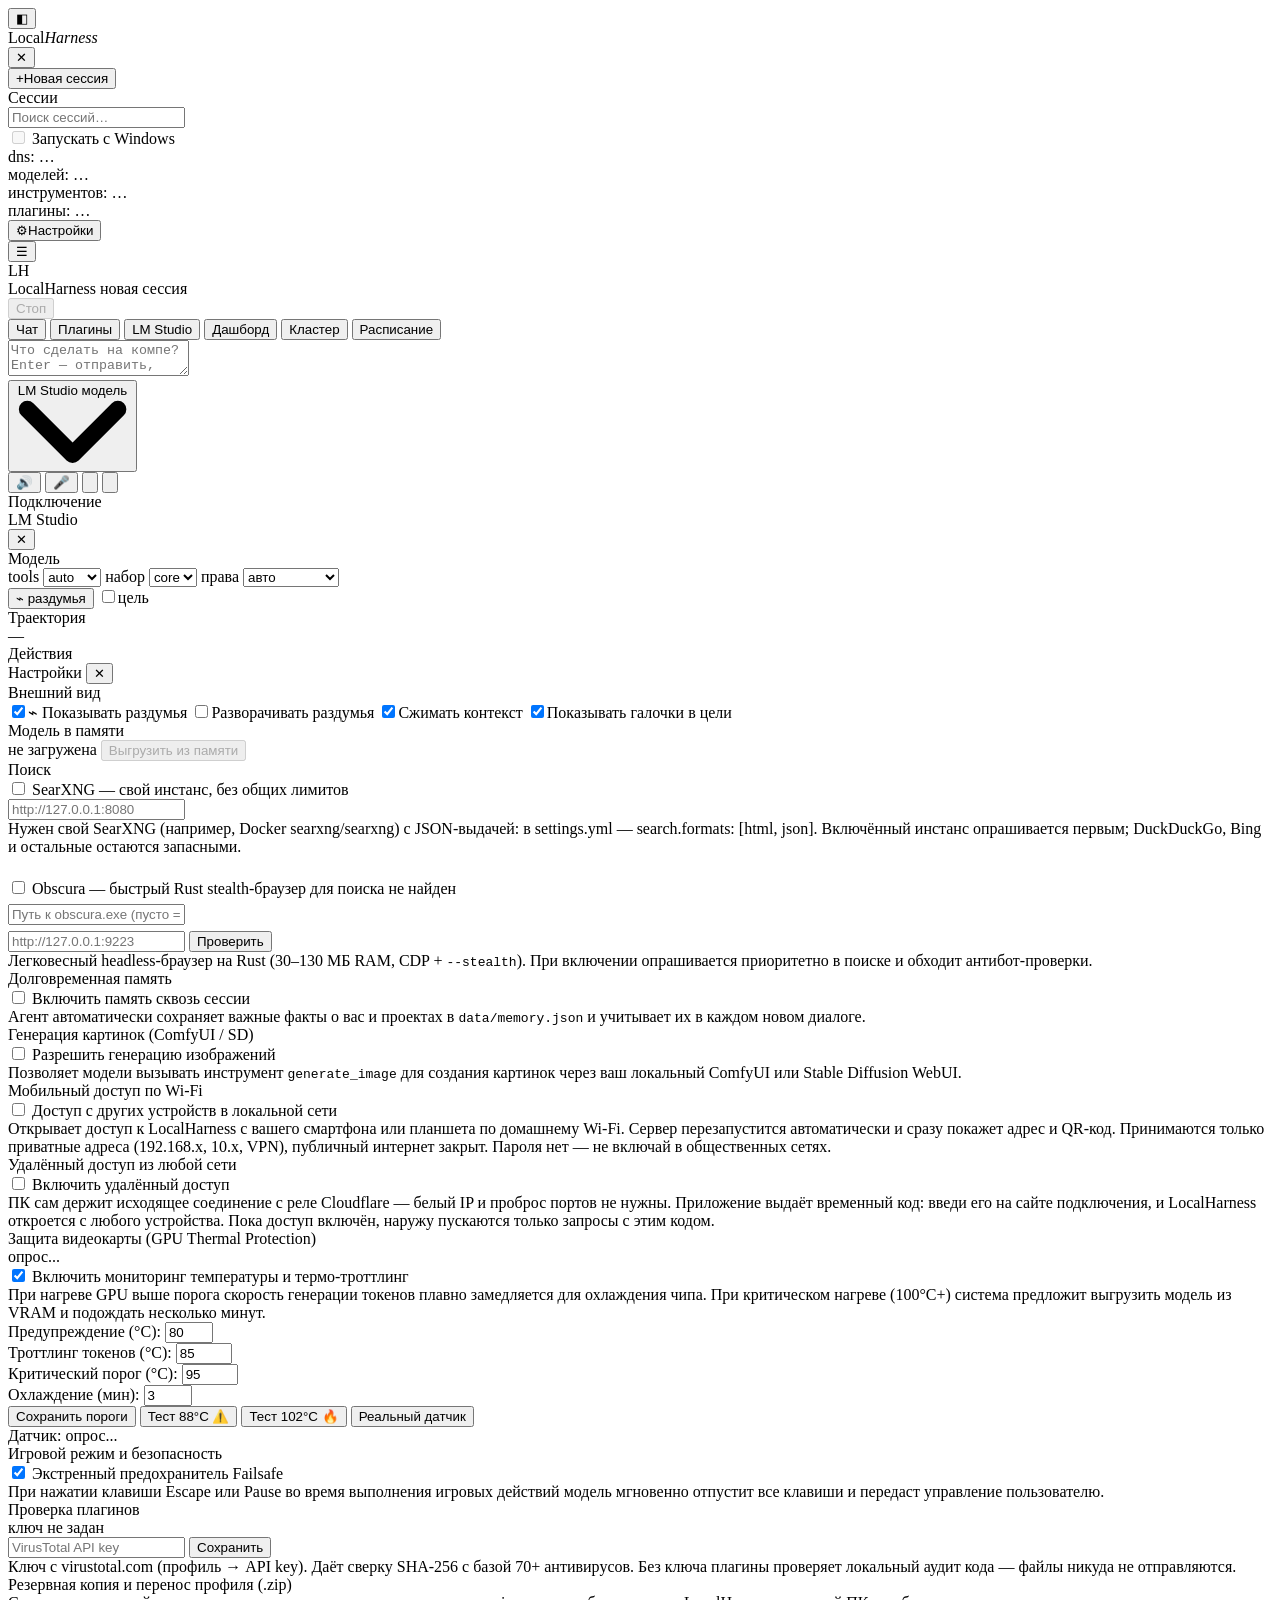
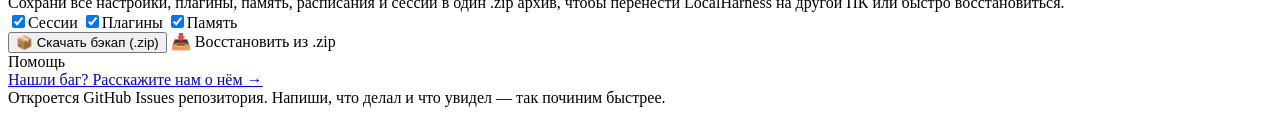
==== webui/index.html @ 7506a7f7 "fix(v1.0.7-beta.1): loaded model detection, synchronous unload, tray dashboard/scheduler, .jsonl bac" ====
<!doctype html>
<html lang="ru" data-theme="dark">
<head>
<meta charset="utf-8">
<meta name="viewport" content="width=device-width, initial-scale=1, maximum-scale=1, viewport-fit=cover">
<meta name="theme-color" content="#121316">
<meta name="apple-mobile-web-app-capable" content="yes">
<meta name="apple-mobile-web-app-status-bar-style" content="black-translucent">
<title>LocalHarness</title>
<script>
/* Pick the UI tier before the first paint: phone / tablet / desktop + aspect bucket. */
(function () {
  var d = document.documentElement;
  var ua = navigator.userAgent || '';
  var coarse = window.matchMedia ? matchMedia('(pointer: coarse)').matches : false;
  var touch = coarse || navigator.maxTouchPoints > 0;
  var sw = window.screen ? screen.width : 0;
  var sh = window.screen ? screen.height : 0;
  var side = Math.min(sw, sh) || Math.min(innerWidth, innerHeight) || 360;
  var long = Math.max(sw, sh) || Math.max(innerWidth, innerHeight) || 640;
  var ratio = long / side;
  d.dataset.ui = touch && side < 820 ? 'phone'
    : !touch && innerWidth <= 640 ? 'phone'
    : touch && side < 1180 ? 'tablet'
    : 'desktop';
  d.dataset.ratio = ratio >= 1.95 ? '19x9' : ratio >= 1.7 ? 'tall' : 'classic';
  d.dataset.browser = /Edg\//.test(ua) ? 'edge' : /Firefox\//.test(ua) ? 'firefox'
    : /Safari\//.test(ua) && !/Chrome\//.test(ua) ? 'safari'
    : /Chrome\//.test(ua) ? 'chromium' : 'other';
  if (touch) d.classList.add('touch');
})();
</script>
<link rel="stylesheet" href="/style.css">
</head>
<body>
<div id="sideBackdrop" class="side-backdrop" hidden></div>
<div id="app" class="app">

  <aside id="side" class="side">
    <div class="logo-row">
      <button id="railBtn" class="icon" title="Свернуть панель">◧</button>
      <div class="brand">Local<i>Harness</i></div>
      <span class="grow"></span>
      <span class="dot idle" id="provDot" title="локальный сервер моделей"></span>
      <button id="sideCloseBtn" class="icon mobile-only" type="button" title="Закрыть меню">✕</button>
    </div>
    <button id="newChat" class="new-session"><span class="plus">+</span><span class="text">Новая сессия</span></button>
    <div class="side-label">Сессии</div>
    <input id="sessionSearch" class="field session-search" type="search" placeholder="Поиск сессий…" aria-label="Поиск сессий">
    <div id="sessions" class="sessions"></div>
    <div class="side-foot">
      <label class="autostart-label"><input id="autostart" type="checkbox" disabled> Запускать с Windows</label>
      <div class="chip" id="desktopStatus"></div>
      <div class="chip" id="dnsChip">dns: …</div>
      <div class="chip" id="modelCount">моделей: …</div>
      <div class="chip" id="toolsChip">инструментов: …</div>
      <div class="chip" id="plugChip">плагины: …</div>
      <button id="gearBtn" class="gear-btn" type="button" title="Настройки"><span class="gear-ico">⚙</span><span class="gear-label">Настройки</span></button>
    </div>
  </aside>

  <main class="center">
    <header class="head">
      <button id="mobileMenuBtn" class="icon mobile-only" type="button" title="Сессии и меню">☰</button>
      <div class="head-brand mobile-only" aria-hidden="true"><span class="brand-mark">LH</span></div>
      <div class="head-titles">
        <span class="head-kicker mobile-only">LocalHarness</span>
        <span class="head-title" id="sessionTitle">новая сессия</span>
      </div>
      <span class="grow"></span>
      <button id="headUnloadBtn" class="ghost small-btn" title="Выгрузить модель из памяти LM Studio" hidden>⏏ Выгрузить</button>
      <button id="gpuThermalPill" class="gpu-pill small-btn" type="button" title="Температура видеокарты" hidden>
        <span class="gpu-pill-ico" id="gpuPillIco">❄️</span>
        <span class="gpu-pill-txt" id="gpuPillTxt">--°C</span>
      </button>
      <span class="stat" id="speed" title="скорость генерации"></span>
      <span class="stat" id="stat"></span>
      <button id="stopBtn" class="danger" disabled>Стоп</button>
    </header>

    <div class="ctxbar" id="ctxBar" hidden>
      <div class="ctxbar-track">
        <div class="ctxbar-tools" id="ctxTools"></div>
        <div class="ctxbar-fill" id="ctxFill"></div>
        <div class="ctxbar-answer" id="ctxAnswer"></div>
        <div class="ctxbar-mark" id="ctxMark"></div>
      </div>
      <div class="ctxbar-meta">
        <span id="ctxLabel">контекст</span>
        <span class="grow"></span>
        <span class="ctxbar-limit" id="ctxLimit"></span>
      </div>
    </div>

    <nav class="views" id="views">
      <button class="view-tab active" id="tabChat" data-view="chat">Чат</button>
      <button class="view-tab" id="tabPlugins" data-view="plugins">Плагины</button>
      <button class="view-tab" id="tabLM" data-view="lm">LM Studio</button>
      <button class="view-tab" id="tabDashboard" data-view="dashboard">Дашборд</button>
      <button class="view-tab" id="tabCluster" data-view="cluster">Кластер</button>
      <button class="view-tab" id="tabSchedule" data-view="schedule">Расписание</button>
    </nav>

    <div id="modelWarning" class="model-warning" role="status" hidden></div>
    <section id="log" class="log">
      <div class="thread" id="thread"></div>
    </section>

    <section id="viewPlugins" class="pageview" hidden>
      <div class="page-inner plug-page">
        <div class="page-head">
          <div class="page-head-text">
            <div class="page-title">Плагины</div>
            <div class="page-sub" id="plugDir">папка: …</div>
          </div>
          <span class="grow"></span>
          <div class="page-head-tools">
            <div class="search-box">
              <svg viewBox="0 0 16 16" width="14" height="14" fill="none" stroke="currentColor" stroke-width="1.6" stroke-linecap="round"><circle cx="7" cy="7" r="4.4"/><path d="m10.4 10.4 3.2 3.2"/></svg>
              <input type="text" id="plugSearch" class="search-input" placeholder="поиск по названию и инструментам…">
            </div>
            <button id="plugReload" class="icon-btn" type="button" title="Перечитать папку плагинов" aria-label="Перечитать папку плагинов">
              <svg viewBox="0 0 16 16" width="15" height="15" fill="none" stroke="currentColor" stroke-width="1.5" stroke-linecap="round" stroke-linejoin="round"><path d="M13.4 8a5.4 5.4 0 1 1-1.6-3.8"/><path d="M13.4 2.6v3.2H10.2"/></svg>
            </button>
          </div>
        </div>

        <div class="segbar" id="plugNav" role="tablist" aria-label="Разделы плагинов">
          <button class="seg-btn active" data-tab="installed" type="button" role="tab" aria-selected="true">
            <svg viewBox="0 0 16 16" width="15" height="15" fill="none" stroke="currentColor" stroke-width="1.4" stroke-linejoin="round"><path d="M2.6 5.1 8 2.4l5.4 2.7v5.8L8 13.6l-5.4-2.7z"/><path d="M2.6 5.1 8 7.9l5.4-2.8M8 7.9v5.7"/></svg>
            <span>Установленные</span><span class="seg-count" id="plugCountInstalled">0</span>
          </button>
          <button class="seg-btn" data-tab="workshop" type="button" role="tab" aria-selected="false">
            <svg viewBox="0 0 16 16" width="15" height="15" fill="none" stroke="currentColor" stroke-width="1.4" stroke-linejoin="round"><path d="M8 2.1 13.2 4v4.1c0 2.9-2.1 5.2-5.2 5.9-3.1-.7-5.2-3-5.2-5.9V4z"/><path d="m5.9 7.8 1.5 1.5 2.8-3"/></svg>
            <span>Мастерская</span><span class="seg-count" id="plugCountWorkshop">0</span>
          </button>
          <button class="seg-btn" data-tab="converter" type="button" role="tab" aria-selected="false">
            <svg viewBox="0 0 16 16" width="15" height="15" fill="none" stroke="currentColor" stroke-width="1.4" stroke-linecap="round" stroke-linejoin="round"><circle cx="4.4" cy="3.9" r="1.5"/><circle cx="4.4" cy="12.1" r="1.5"/><circle cx="11.6" cy="6.3" r="1.5"/><path d="M4.4 5.4v5.2M11.6 7.8c0 2-1.7 2.5-3.3 2.7"/></svg>
            <span>Конвертер</span>
          </button>
          <button class="seg-btn" data-tab="creator" type="button" role="tab" aria-selected="false">
            <svg viewBox="0 0 16 16" width="15" height="15" fill="none" stroke="currentColor" stroke-width="1.5" stroke-linecap="round"><path d="M8 3v10M3 8h10"/></svg>
            <span>Конструктор</span>
          </button>
          <span class="grow"></span>
          <button id="plugCreateTopBtn" class="ghost" type="button" style="font-size:12px; padding:3px 10px; display:inline-flex; align-items:center; gap:5px; border-radius:var(--r-md); cursor:pointer; color:var(--accent); border:1px solid var(--accent);">
            <span>➕ Создать плагин</span>
          </button>
          <span class="seg-note" id="plugSecNote">аудит кода включён</span>
        </div>

        <!-- Tab 1: Installed & Local catalog -->
        <div id="plugTabInstalled" class="plug-pane">
          <div class="plug-grid">
            <section class="plate">
              <div class="plate-headline">
                <div class="plate-title">Установленные плагины</div>
                <span class="plate-count" id="plugInstalledCount"></span>
              </div>
              <div id="plugInstalled" class="cardlist"></div>
            </section>
            <section class="plate">
              <div class="plate-headline">
                <div class="plate-title">Каталог</div>
                <span class="plate-count">скачать и поставить</span>
              </div>
              <div id="plugCatalog" class="cardlist"></div>
              <div class="urlrow">
                <input type="text" id="plugUrl" class="field grow" placeholder="https://…/plugin.py — прямой линк на файл">
                <button id="plugInstallUrl" class="primary">Скачать</button>
              </div>
              <div class="page-sub" id="plugCatalogNote">Каталог — локальный список из plugins\catalog.json. Добавь свой источник в config.json → plugin_catalog_url.</div>
            </section>
          </div>
        </div>

        <!-- Tab 2: Workshop -->
        <div id="plugTabWorkshop" class="plug-pane" hidden>
          <div class="secbar">
            <span class="secbar-ico">
              <svg viewBox="0 0 16 16" width="17" height="17" fill="none" stroke="currentColor" stroke-width="1.4" stroke-linejoin="round"><path d="M8 2.1 13.2 4v4.1c0 2.9-2.1 5.2-5.2 5.9-3.1-.7-5.2-3-5.2-5.9V4z"/><path d="m5.9 7.8 1.5 1.5 2.8-3"/></svg>
            </span>
            <div class="secbar-main">
              <div class="secbar-title">Мастерская плагинов LocalHarness</div>
              <div class="secbar-sub">Каталог плагинов от сообщества и созданных прямо внутри LocalHarness. Каждый проходит локальный аудит кода; при заданном ключе SHA-256 дополнительно сверяется с базой VirusTotal.</div>
            </div>
            <div class="secbar-stats" id="workshopStats"></div>
          </div>

          <div class="wfilter-row">
            <button type="button" class="wfilter-chip active" data-filter="all">Все плагины</button>
            <button type="button" class="wfilter-chip" data-filter="lh">✨ Сделано в LocalHarness</button>
            <button type="button" class="wfilter-chip" data-filter="utils">Утилиты и система</button>
            <button type="button" class="wfilter-chip" data-filter="crypto">Финансы</button>
            <button type="button" class="wfilter-chip" data-filter="msg">Связь и алерты</button>
          </div>

          <div id="plugWorkshopList" class="workshop-grid"></div>

          <section class="plate">
            <div class="plate-headline">
              <div class="plate-title">Проверка плагина</div>
              <span class="sec-chip" id="vtModeChip">локальный аудит</span>
            </div>
            <div class="page-sub">Имя установленного плагина, файл из Мастерской или исходный код — перед установкой.</div>
            <div class="urlrow">
              <input type="text" id="vtCheckInput" class="field grow" placeholder="waitfor.py · telegram_bot.py · или вставь код…">
              <button id="vtCheckBtn" class="primary">Проверить</button>
            </div>
            <div class="chip-row" id="vtQuickPick"></div>
            <div id="vtCheckResult" class="report" hidden></div>
          </section>
        </div>

        <!-- Tab 3: AI Repo Converter -->
        <div id="plugTabConverter" class="plug-pane" hidden>
          <section class="plate conv-panel">
            <div class="conv-head">
              <span class="conv-step">01</span>
              <div class="conv-head-text">
                <div class="conv-title">GitHub-репозиторий</div>
                <div class="page-sub">Подойдёт любой репозиторий: Python-библиотека, MCP-сервер, Node-пакет или CLI-утилита. Плагин получит живые инструменты: справка, список файлов, чтение файла и запуск CLI репозитория (если он его объявляет).</div>
              </div>
            </div>
            <div class="conv-form">
              <input type="text" id="repoUrlInput" class="field" placeholder="https://github.com/owner/repo">
              <input type="text" id="repoNameInput" class="field conv-name" placeholder="имя плагина — необязательно">
              <button id="repoConvertBtn" class="primary">Собрать плагин</button>
            </div>
            <div class="conv-presets">
              <span class="page-sub">Примеры:</span>
              <button type="button" class="preset-chip" data-repo="openai/codex-security" data-name="codex_security_repo">openai/codex-security</button>
              <button type="button" class="preset-chip" data-repo="ollama/ollama-python" data-name="ollama_tools">ollama/ollama-python</button>
              <button type="button" class="preset-chip" data-repo="psf/requests" data-name="requests_tools">psf/requests</button>
              <button type="button" class="preset-chip" data-repo="modelcontextprotocol/servers" data-name="mcp_tools">mcp/servers</button>
            </div>
            <div id="repoConvertProgress" class="conv-progress" hidden>Запрашиваю GitHub, читаю манифесты и собираю инструменты…</div>
            <div id="repoConvertResult" class="conv-result" hidden></div>
          </section>
        </div>

        <!-- Tab 4: Plugin Creator / Studio -->
        <div id="plugTabCreator" class="plug-pane" hidden>
          <section class="plate creator-panel">
            <div class="plate-headline">
              <div>
                <div class="plate-title">🛠️ Конструктор плагинов LocalHarness</div>
                <div class="page-sub">Создай свой инструмент на Python: код проходит локальный аудит AST (и VirusTotal, если задан ключ), после чего его можно опубликовать в Мастерскую.</div>
              </div>
              <span class="sec-chip" id="creatorSecChip">авто-валидация AST</span>
            </div>

            <div class="creator-meta-grid">
              <div class="field-group">
                <label class="field-label" for="creatorName">Имя плагина (идентификатор):</label>
                <input type="text" id="creatorName" class="field" placeholder="например: currency_calc">
                <span class="field-hint">Только латиница, цифры и _ (сохранится как .py файл)</span>
              </div>
              <div class="field-group">
                <label class="field-label" for="creatorAuthor">Автор:</label>
                <input type="text" id="creatorAuthor" class="field" placeholder="Ваш никнейм или имя">
                <span class="field-hint">Отобразится в карточке Мастерской</span>
              </div>
              <div class="field-group full-width">
                <label class="field-label" for="creatorDesc">Описание возможностей плагина:</label>
                <input type="text" id="creatorDesc" class="field" placeholder="Кратко опишите, что делает плагин и когда агенту его вызывать...">
              </div>
              <div class="field-group full-width">
                <label class="field-label" for="creatorTags">Теги для Мастерской (через запятую):</label>
                <input type="text" id="creatorTags" class="field" placeholder="утилиты, сеть, мониторинг">
                <span class="field-hint">Используются фильтрами Мастерской: утилиты · финансы · связь</span>
              </div>
            </div>

            <div class="template-selector">
              <span class="page-sub" style="font-weight:600;">Готовые шаблоны:</span>
              <button type="button" class="template-chip" data-tpl="tool">⚡ Базовый инструмент</button>
              <button type="button" class="template-chip" data-tpl="http">🌐 HTTP API / Запрос</button>
              <button type="button" class="template-chip" data-tpl="sys">💻 Системная утилита</button>
              <button type="button" class="template-chip" data-tpl="ai">🧠 Обработка текста</button>
            </div>

            <div class="ai-prompt-box">
              <div class="field-label">✨ Генерация плагина с помощью локального ИИ:</div>
              <div class="urlrow">
                <input type="text" id="creatorAiPrompt" class="field grow" placeholder="Опишите задачу плагина (например, 'парсер заголовков Hacker News' или 'проверка пинга до серверов')…">
                <button type="button" id="creatorAiBtn" class="primary" style="white-space:nowrap;">Сгенерировать с ИИ</button>
              </div>
            </div>

            <div class="editor-wrap">
              <div class="editor-head">
                <span class="editor-label">Исходный код плагина (Python):</span>
                <span class="editor-format">TOOLS = [{name, desc, params, required, fn}]</span>
              </div>
              <textarea id="creatorCode" class="creator-code-area" spellcheck="false" rows="14"></textarea>
            </div>

            <div class="creator-options">
              <label class="creator-check-label">
                <input type="checkbox" id="creatorPublish" checked>
                <span><b>Опубликовать в Мастерскую плагинов</b> (плагин появится в Мастерской с бейджем «✨ Сделано в LocalHarness» и будет доступен для скачивания)</span>
              </label>
            </div>

            <div class="creator-actions">
              <button type="button" id="creatorScanBtn" class="ghost">🧪 Проверить код (AST + VirusTotal)</button>
              <button type="button" id="creatorSaveBtn" class="primary">💾 Сохранить и активировать</button>
            </div>

            <div id="creatorResultBox" class="report" hidden></div>

            <div class="tester-wrap">
              <div class="plate-headline" style="margin-top:12px; padding-top:12px; border-top:.5px solid var(--l1);">
                <div>
                  <div class="plate-title">🧪 Интерактивная песочница инструмента</div>
                  <div class="page-sub">Вызов идёт в отдельном процессе с таймаутом 30 с — зависший плагин не остановит сервер.</div>
                </div>
              </div>
              <div class="creator-meta-grid" style="grid-template-columns: minmax(180px, 1fr) 2fr auto; align-items: flex-end; gap:8px;">
                <div class="field-group">
                  <label class="field-label" for="creatorTestTool">Инструмент:</label>
                  <select id="creatorTestTool" class="field compact"></select>
                </div>
                <div class="field-group">
                  <label class="field-label" for="creatorTestArgs">Параметры (JSON):</label>
                  <input type="text" id="creatorTestArgs" class="field" placeholder='{"a": 5, "b": 10}' value="{}">
                </div>
                <button type="button" id="creatorTestBtn" class="primary" style="white-space:nowrap; height:34px;">▶️ Запустить</button>
              </div>
              <pre id="creatorTestResult" class="code-modal-pre" style="max-height:160px; margin-top:8px;" hidden></pre>
            </div>
          </section>
        </div>

      </div>
    </section>

    <section id="viewLM" class="pageview" hidden>
      <div class="page-inner">
        <div class="page-head">
          <div>
            <div class="page-title">LM Studio</div>
            <div class="page-sub" id="lmBase">сервер: …</div>
          </div>
          <span class="grow"></span>
          <button id="lmsUnloadAll" class="ghost" title="Выгрузить все модели из памяти LM Studio">выгрузить всё</button>
          <button id="lmsWake" class="ghost">разбудить сервер</button>
          <button id="lmsRefresh" class="ghost">обновить</button>
        </div>
        <div class="plug-grid two">
          <section class="plate">
            <div class="plate-title-row">
              <div class="plate-title">В памяти</div>
              <button id="lmsUnloadPlateBtn" class="ghost small-btn" title="Выгрузить все модели из памяти">выгрузить всё</button>
            </div>
            <div id="lmLoaded" class="cardlist"></div>
          </section>
          <section class="plate">
            <div class="plate-title">На диске</div>
            <div id="lmDisk" class="cardlist"></div>
            <div class="lm-options">
              <label>Контекст LM Studio <input id="lmContext" class="small-field" type="number" min="512" max="262144" step="512" title="512–262144 токенов; не больше реального контекста модели"></label>
              <label>TTL, сек <input id="lmTtl" class="small-field" type="number" min="0" step="60" placeholder="0 = выкл."></label>
            </div>
            <div class="page-sub">Контекст: 512–262144 токенов, кратно 512. Больше реального контекста модели выставлять нельзя — LM Studio откажет или загрузит модель не влезающей в память.</div>
            <div class="urlrow">
              <input type="text" id="lmQuery" class="field grow" placeholder="Поиск и скачивание GGUF модели (напр. qwen2.5-7b-instruct)">
              <button id="lmDownload" class="primary">Скачать</button>
            </div>
            <pre id="lmJobLog" class="joblog" hidden></pre>
             <div class="urlrow vision-row"><label class="file-pick">Изображение для vision<input type="file" id="visionFile" accept="image/png,image/jpeg,image/webp,image/gif" multiple></label><span class="page-sub" id="visionName">не выбрано</span><button id="visionClear" class="ghost" type="button">очистить</button></div>
             <div class="urlrow import-row"><input type="text" id="lmImportPath" class="field grow" placeholder="C:\\Models\\model.gguf — локальный файл с Hugging Face"><select id="lmImportMode" class="compact"><option value="copy">копировать</option><option value="hard-link">hard-link</option><option value="symbolic-link">symlink</option><option value="move">переместить</option></select><button id="lmImport" class="primary">Импортировать</button></div>
             <div class="page-sub">Vision: прикрепи картинку к сообщению и выбери мультимодальную модель. Импорт использует официальный lms import.</div>
            <div class="settings-block">
              <div class="plate-title">Системный промпт</div>
              <textarea id="systemPrompt" class="settings-text" rows="7" placeholder="Дополнительные правила для модели…"></textarea>
              <button id="saveSystemPrompt" class="primary">Сохранить промпт</button>
              <div class="page-sub">Добавляется к базовым правилам LocalHarness и инструментам.</div>
            </div>
          </section>
        </div>
      </div>
    </section>

    <section id="viewDashboard" class="pageview" hidden>
      <div class="page-inner dash-page">
        <div class="page-head">
          <div class="page-head-text">
            <div class="page-title">Дашборд системы</div>
            <div class="page-sub" id="dashUptime">аптайм: —</div>
          </div>
          <span class="grow"></span>
          <div class="page-head-tools">
            <select id="dashWindow" class="compact" aria-label="Интервал графиков">
              <option value="2">2 мин</option>
              <option value="5">5 мин</option>
              <option value="10" selected>10 мин</option>
            </select>
            <button id="dashRefreshBtn" class="ghost" type="button">Обновить</button>
          </div>
        </div>

        <div class="dash-summary-row" id="dashSummary">
          <div class="dash-card">
            <div class="dash-card-title">GPU</div>
            <div class="dash-card-val" id="dashGpuTemp">--°C</div>
            <div class="dash-card-sub" id="dashGpuName">—</div>
          </div>
          <div class="dash-card">
            <div class="dash-card-title">VRAM</div>
            <div class="dash-card-val" id="dashVram">-- / -- ГБ</div>
            <div class="dash-card-sub" id="dashVramPct">— %</div>
          </div>
          <div class="dash-card">
            <div class="dash-card-title">RAM</div>
            <div class="dash-card-val" id="dashRam">-- %</div>
            <div class="dash-card-sub" id="dashRamFree">— ГБ свободно</div>
          </div>
          <div class="dash-card">
            <div class="dash-card-title">CPU</div>
            <div class="dash-card-val" id="dashCpu">-- %</div>
            <div class="dash-card-sub" id="dashCpuCores">— ядер</div>
          </div>
          <div class="dash-card">
            <div class="dash-card-title">Токены</div>
            <div class="dash-card-val" id="dashTokens">0</div>
            <div class="dash-card-sub" id="dashTokensSub">сгенерировано</div>
          </div>
          <div class="dash-card">
            <div class="dash-card-title">Сессии</div>
            <div class="dash-card-val" id="dashSessions">0</div>
            <div class="dash-card-sub" id="dashSessionsSub">запросов</div>
          </div>
        </div>

        <div class="dash-charts-grid">
          <div class="dash-chart-box">
            <div class="dash-chart-head">
              <span class="dash-chart-title">🌡️ Температура GPU (°C)</span>
              <span class="dash-chart-badge" id="chartGpuTempVal">—</span>
            </div>
            <div class="dash-canvas-wrap"><canvas id="chartGpuTemp"></canvas></div>
          </div>
          <div class="dash-chart-box">
            <div class="dash-chart-head">
              <span class="dash-chart-title">📊 Загрузка GPU (%)</span>
              <span class="dash-chart-badge" id="chartGpuUtilVal">—</span>
            </div>
            <div class="dash-canvas-wrap"><canvas id="chartGpuUtil"></canvas></div>
          </div>
          <div class="dash-chart-box">
            <div class="dash-chart-head">
              <span class="dash-chart-title">💾 Видеопамять VRAM (МБ)</span>
              <span class="dash-chart-badge" id="chartVramVal">—</span>
            </div>
            <div class="dash-canvas-wrap"><canvas id="chartVram"></canvas></div>
          </div>
          <div class="dash-chart-box">
            <div class="dash-chart-head">
              <span class="dash-chart-title">🧠 RAM и CPU (%)</span>
              <span class="dash-chart-legend">
                <span class="dleg-item"><i style="background:#a78bfa"></i>RAM</span>
                <span class="dleg-item"><i style="background:#34d399"></i>CPU</span>
              </span>
            </div>
            <div class="dash-canvas-wrap"><canvas id="chartSystem"></canvas></div>
          </div>
        </div>

        <div class="dash-peaks-row">
          <div class="dash-peak">
            <span class="dash-peak-label">Пик GPU:</span>
            <span class="dash-peak-val" id="dashPeakGpu">--°C</span>
          </div>
          <div class="dash-peak">
            <span class="dash-peak-label">Средняя GPU:</span>
            <span class="dash-peak-val" id="dashAvgGpu">--°C</span>
          </div>
          <div class="dash-peak">
            <span class="dash-peak-label">Загрузок модели:</span>
            <span class="dash-peak-val" id="dashModelLoads">0</span>
          </div>
        </div>
      </div>
    </section>

    <section id="viewCluster" class="pageview" hidden>
      <div class="page-inner cluster-page">
        <div class="page-head">
          <div class="page-head-text">
            <div class="page-title">Wi-Fi Кластер устройств</div>
            <div class="page-sub" id="clusterSub">Распределение нагрузки на телефоны, планшеты и другие ПК в одной локальной сети</div>
          </div>
          <span class="grow"></span>
          <div class="page-head-tools">
            <button id="clusterBenchBtn" class="primary" type="button">⚡ Тест нагрузки</button>
            <button id="clusterRefreshBtn" class="ghost" type="button">Обновить</button>
          </div>
        </div>

        <div id="clusterLanNotice" class="cluster-banner" hidden>
          <div>
            <strong>Wi-Fi доступ выключен</strong> — сейчас к кластеру может подключиться только этот ПК. Включи доступ по локальной сети, чтобы подключать телефоны и другие ноутбуки по QR-коду.
          </div>
          <button id="clusterEnableLanBtn" class="primary" type="button">Включить Wi-Fi доступ</button>
        </div>

        <div class="cluster-top-grid">
          <div class="cluster-box">
            <div class="plate-title">📱 Подключить телефон / устройство</div>
            <div class="page-sub">Отсканируй QR-код с любого телефона или планшета в том же Wi-Fi — устройство станет воркером прямо в браузере (с настройкой щадящей нагрузки и защитой батареи).</div>
            <div class="cluster-qr-row">
              <div id="clusterQrBox" class="qr-container cluster-qr"></div>
              <div class="cluster-qr-info">
                <div class="urlrow">
                  <input type="text" id="clusterWorkerUrl" class="field grow monospace" readonly>
                  <button id="clusterCopyUrlBtn" class="ghost" type="button">Копировать</button>
                </div>
                <div class="cluster-qr-btns">
                  <button id="clusterOpenWorkerBtn" class="ghost" type="button">Открыть воркер здесь ↗</button>
                </div>
                <div class="cluster-kpi-row">
                  <span class="sec-chip" id="clusterWorkersChip">воркеров: 0</span>
                  <span class="sec-chip" id="clusterThreadsChip">потоков: 0</span>
                  <span class="sec-chip" id="clusterDoneChip">задач: 0</span>
                </div>
              </div>
            </div>
          </div>

          <div class="cluster-box">
            <div class="plate-title">🖥️ Узлы LLM в Wi-Fi сети (Ollama / LM Studio)</div>
            <div class="page-sub">Если в Wi-Fi есть второй ПК или Mac с Ollama / LM Studio, LocalHarness может перекидывать запросы на него.</div>
            <label class="autostart-label" style="margin:6px 0;">
              <input type="checkbox" id="clusterOffloadHot" checked>
              🔥 Автопереброс LLM на узлы Wi-Fi при перегреве GPU
            </label>
            <div class="urlrow">
              <input type="text" id="clusterNodeInput" class="field grow" placeholder="192.168.1.50:11434 или :1234">
              <button id="clusterAddNodeBtn" class="ghost" type="button">Добавить</button>
              <button id="clusterScanBtn" class="primary" type="button">🔍 Сканировать Wi-Fi</button>
            </div>
            <div id="clusterScanStatus" class="page-sub"></div>
            <div id="clusterLlmList" class="cluster-list"></div>
          </div>
        </div>

        <div class="cluster-box">
          <div class="plate-title-row">
            <div class="plate-title">Подключённые устройства-воркеры</div>
            <span class="page-sub" id="clusterWorkersHint">открой ссылку выше на телефоне</span>
          </div>
          <div id="clusterWorkersList" class="cluster-workers-grid"></div>
        </div>

        <div id="clusterBenchResult" class="cluster-box" hidden>
          <div class="plate-title-row">
            <div class="plate-title">⚡ Результат распределённого теста</div>
            <span class="sec-chip ok" id="clusterBenchTime">—</span>
          </div>
          <div id="clusterBenchBars" class="cluster-bench-bars"></div>
        </div>
      </div>
    </section>

    <section id="viewSchedule" class="pageview" hidden>
      <div class="page-inner sched-page">
        <div class="page-head">
          <div class="page-head-text">
            <div class="page-title">Планировщик и Автоматизации</div>
            <div class="page-sub">Запуск промптов агента и команд по расписанию (интервал или ежедневно по времени)</div>
          </div>
          <span class="grow"></span>
          <button id="schedRefreshBtn" class="ghost" type="button">Обновить</button>
        </div>

        <div class="cluster-box">
          <div class="plate-title">➕ Новая автозадача</div>
          <div class="sched-form-grid">
            <input type="text" id="schedName" class="field" placeholder="Название (напр. Утренний дайджест)">
            <select id="schedKind" class="compact">
              <option value="prompt">🤖 Промпт агенту</option>
              <option value="shell">💻 Команда Shell</option>
            </select>
            <select id="schedType" class="compact">
              <option value="interval">Каждые N минут</option>
              <option value="daily">Ежедневно в HH:MM</option>
            </select>
            <input type="number" id="schedInterval" class="field" min="1" max="10080" value="60" placeholder="Минут">
            <input type="time" id="schedDailyTime" class="field" value="09:00" hidden>
          </div>
          <textarea id="schedPayload" class="settings-text" rows="2" placeholder="Что выполнить? Например: Проверь новости ИИ и сделай краткую сводку из 5 пунктов…"></textarea>
          <div class="thermal-action-row">
            <button id="schedAddBtn" class="primary" type="button">➕ Добавить в расписание</button>
          </div>
        </div>

        <div class="cluster-box">
          <div class="plate-title">Активные задачи</div>
          <div id="schedTasksList" class="cluster-list"></div>
        </div>

        <div class="cluster-box">
          <div class="plate-title">История запусков</div>
          <div id="schedHistoryList" class="cluster-list"></div>
        </div>
      </div>
    </section>

    <footer class="composer">
      <div class="band warn-band" id="approveBand" hidden></div>
      <div class="band goal-band" id="goalBand" hidden>
        <span class="goal-state" id="goalState">цель: не активна</span>
        <span class="goal-text" id="goalText"></span>
        <div class="goal-checklist" id="goalChecklist" hidden></div>
      </div>
      <div class="input-shell">
        <div class="attach-strip" id="attachStrip" hidden></div>
        <textarea id="input" rows="2" placeholder="Что сделать на компе? Enter — отправить, Shift+Enter — перенос"></textarea>
        <div class="composer-row">
          <button id="modelChip" class="model-chip" type="button" aria-haspopup="dialog" aria-expanded="false" title="Модель и режим">
            <span class="model-chip-dot" id="modelChipDot"></span>
            <span class="model-chip-text">
              <span class="model-chip-prov" id="modelChipProv">LM Studio</span>
              <span class="model-chip-name" id="modelChipName">модель</span>
            </span>
            <svg class="model-chip-caret" viewBox="0 0 10 6" aria-hidden="true"><path d="M1 1l4 4 4-4" fill="none" stroke="currentColor" stroke-width="1.5" stroke-linecap="round" stroke-linejoin="round"/></svg>
          </button>
          <div class="composer-actions">
            <span class="hint" id="modeHint"></span>
            <button id="voiceTtsBtn" class="composer-icon" type="button" title="Озвучка ответов модели (TTS)" aria-pressed="false">🔊</button>
            <button id="voiceMicBtn" class="composer-icon" type="button" title="Голосовой ввод (микрофон)" aria-pressed="false">🎤</button>
            <button id="attachBtn" class="composer-icon" type="button" title="Прикрепить картинки (или Ctrl+V / перетащи в поле)">
              <svg viewBox="0 0 24 24" aria-hidden="true"><rect x="3.5" y="4.5" width="17" height="15" rx="3" fill="none" stroke="currentColor" stroke-width="1.7"/><circle cx="8.8" cy="9.6" r="1.5" fill="currentColor"/><path d="M4.5 16.5l4.2-4 3.3 3 2.6-2.2 4.9 4.2" fill="none" stroke="currentColor" stroke-width="1.7" stroke-linecap="round" stroke-linejoin="round"/></svg>
            </button>
            <input type="file" id="attachFile" accept="image/png,image/jpeg,image/webp,image/gif" multiple hidden>
            <button id="send" class="send-round" type="button" title="Отправить" aria-label="Отправить">
              <svg viewBox="0 0 24 24" aria-hidden="true"><path d="M12 19V5" fill="none" stroke="currentColor" stroke-width="2.2" stroke-linecap="round"/><path d="M5.6 11.3L12 4.9l6.4 6.4" fill="none" stroke="currentColor" stroke-width="2.2" stroke-linecap="round" stroke-linejoin="round"/></svg>
            </button>
          </div>
        </div>
      </div>
    </footer>
    <div id="modelMenu" class="model-menu" role="dialog" aria-label="Модель и режим" aria-hidden="true">
        <div class="mm-grab" aria-hidden="true"></div>
        <div class="mm-head">
          <div>
            <div class="mm-kicker">Подключение</div>
            <div class="mm-title" id="mmProviderTitle">LM Studio</div>
          </div>
          <span class="grow"></span>
          <button id="modelMenuClose" class="icon" type="button" title="Закрыть">✕</button>
        </div>
        <div class="mm-providers" id="mmProviders" role="tablist" aria-label="Провайдер"></div>
        <div class="mm-label">Модель</div>
        <div class="mm-models" id="mmModels"></div>
        <div class="mm-grid">
          <label class="mm-field"><span>tools</span>
            <select id="protocol" class="compact" title="Как модель вызывает инструменты">
              <option value="auto">auto</option>
              <option value="native">native</option>
              <option value="json">json</option>
            </select>
          </label>
          <label class="mm-field"><span>набор</span>
            <select id="profile" class="compact" title="Набор инструментов">
              <option value="core">core</option>
              <option value="full">full</option>
            </select>
          </label>
          <label class="mm-field"><span>права</span>
            <select id="perms" class="compact" title="Сколько прав дать модели">
              <option value="auto">авто</option>
              <option value="unrestricted">всё</option>
              <option value="ask">спрашивать</option>
            </select>
          </label>
        </div>
        <div class="mm-toggles">
          <button id="thinkBtn" class="mm-toggle" type="button" aria-pressed="true"><span class="ico">⌁</span> раздумья</button>
          <label class="mm-toggle"><input type="checkbox" id="goalMode"><span>цель</span></label>
        </div>
        <input type="text" id="goalCriteria" placeholder="критерий готовности" hidden>
        <select id="provider" class="compact" aria-label="Провайдер" hidden></select>
        <select id="model" class="compact wide" aria-label="Модель" hidden></select>
    </div>
  </main>

  <aside id="right" class="right">
    <div class="right-head">Траектория</div>
    <div class="usage" id="usage">—</div>
    <div class="right-label">Действия</div>
    <div id="trace" class="trace"></div>
  </aside>

  <div id="settingsDrawer" class="drawer" aria-hidden="true">
    <div class="drawer-head">
      <span class="plate-title">Настройки</span>
      <span class="grow"></span>
      <button id="drawerClose" class="icon" type="button" title="Закрыть">✕</button>
    </div>
    <div class="settings-block">
      <div class="plate-title">Внешний вид</div>
      <label class="check-pill"><input type="checkbox" id="showReasoning" checked><span>⌁ Показывать раздумья</span></label>
      <label class="check-pill"><input type="checkbox" id="expandReasoning"><span>Разворачивать раздумья</span></label>
      <label class="check-pill"><input type="checkbox" id="autoCompress" checked><span>Сжимать контекст</span></label>
      <label class="check-pill"><input type="checkbox" id="goalChecklistToggle" checked><span>Показывать галочки в цели</span></label>
    </div>
    <div class="settings-block" id="loadedModelBlock">
      <div class="plate-title">Модель в памяти</div>
      <div class="memory-info-row">
        <span id="currentLoadedModelName" class="page-sub">не загружена</span>
        <button id="drawerUnloadBtn" class="ghost" type="button" disabled>Выгрузить из памяти</button>
      </div>
    </div>
    <div class="settings-block">
      <div class="plate-title">Поиск</div>
      <label class="autostart-label"><input id="searxngEnabled" type="checkbox"> SearXNG — свой инстанс, без общих лимитов</label>
      <div class="urlrow">
        <input type="text" id="searxngUrl" class="field grow" placeholder="http://127.0.0.1:8080">
      </div>
      <div class="page-sub">Нужен свой SearXNG (например, Docker searxng/searxng) с JSON-выдачей: в settings.yml — search.formats: [html, json]. Включённый инстанс опрашивается первым; DuckDuckGo, Bing и остальные остаются запасными.</div>
      <div style="margin-top:12px;padding-top:10px;border-top:1px solid var(--l0);">
        <div class="plate-title-row">
          <label class="autostart-label" style="margin:0;"><input id="obscuraEnabled" type="checkbox"> Obscura — быстрый Rust stealth-браузер для поиска</label>
          <span class="sec-chip" id="obscuraStatusChip">не найден</span>
        </div>
        <div class="urlrow" style="margin-top:6px;">
          <input type="text" id="obscuraPath" class="field grow" placeholder="Путь к obscura.exe (пусто = автопоиск в PATH)">
        </div>
        <div class="urlrow" style="margin-top:6px;">
          <input type="text" id="obscuraCdp" class="field grow" placeholder="http://127.0.0.1:9223">
          <button id="obscuraTestBtn" class="ghost" type="button">Проверить</button>
        </div>
        <div id="obscuraHint" class="page-sub">Легковесный headless-браузер на Rust (30–130 МБ RAM, CDP + <code>--stealth</code>). При включении опрашивается приоритетно в поиске и обходит антибот-проверки.</div>
      </div>
    </div>
    <div class="settings-block">
      <div class="plate-title">Долговременная память</div>
      <label class="autostart-label"><input id="memoryEnabled" type="checkbox"> Включить память сквозь сессии</label>
      <div class="page-sub">Агент автоматически сохраняет важные факты о вас и проектах в <code>data/memory.json</code> и учитывает их в каждом новом диалоге.</div>
      <div id="memorySection" class="memory-box" hidden>
        <div class="memory-actions-row">
          <span id="memoryCount" class="page-sub">Фактов: 0</span>
          <button id="memoryClearBtn" class="ghost" type="button">Очистить всё</button>
        </div>
        <div id="memoryList" class="memory-list"></div>
        <div class="urlrow">
          <input type="text" id="memoryNewInput" class="field grow" placeholder="Запомнить новый факт вручную…">
          <button id="memoryAddBtn" class="ghost" type="button">Добавить</button>
        </div>
      </div>
    </div>
    <div class="settings-block">
      <div class="plate-title">Генерация картинок (ComfyUI / SD)</div>
      <label class="autostart-label"><input id="imageGenEnabled" type="checkbox"> Разрешить генерацию изображений</label>
      <div class="page-sub">Позволяет модели вызывать инструмент <code>generate_image</code> для создания картинок через ваш локальный ComfyUI или Stable Diffusion WebUI.</div>
      <div id="imageGenSection" hidden>
        <div class="urlrow">
          <input type="text" id="comfyuiUrl" class="field grow" placeholder="http://127.0.0.1:8188">
          <button id="comfyuiTestBtn" class="ghost" type="button">Проверить</button>
        </div>
        <div id="comfyuiStatus" class="page-sub"></div>
      </div>
    </div>
    <div class="settings-block">
      <div class="plate-title">Мобильный доступ по Wi-Fi</div>
      <label class="autostart-label"><input id="lanAccessEnabled" type="checkbox"> Доступ с других устройств в локальной сети</label>
      <div class="page-sub">Открывает доступ к LocalHarness с вашего смартфона или планшета по домашнему Wi-Fi. Сервер перезапустится автоматически и сразу покажет адрес и QR-код. Принимаются только приватные адреса (192.168.x, 10.x, VPN), публичный интернет закрыт. Пароля нет — не включай в общественных сетях.</div>
      <div id="lanSection" hidden>
        <div class="urlrow">
          <span id="lanUrlText" class="field grow monospace" style="overflow:hidden;text-overflow:ellipsis;"></span>
          <button id="lanCopyBtn" class="ghost" type="button">Копировать</button>
        </div>
        <div id="qrCodeContainer" class="qr-container"></div>
      </div>
    </div>
    <div class="settings-block" id="remoteBlock">
      <div class="plate-title">Удалённый доступ из любой сети</div>
      <label class="autostart-label"><input id="remoteEnabled" type="checkbox"> Включить удалённый доступ</label>
      <div class="page-sub">ПК сам держит исходящее соединение с реле Cloudflare — белый IP и проброс портов не нужны. Приложение выдаёт временный код: введи его на сайте подключения, и LocalHarness откроется с любого устройства. Пока доступ включён, наружу пускаются только запросы с этим кодом.</div>
      <div id="remoteSection" hidden>
        <div class="remote-code-row">
          <span id="remoteCode" class="remote-code">·····-·····</span>
          <button id="remoteCopyBtn" class="ghost" type="button" disabled>Копировать</button>
          <button id="remoteRotateBtn" class="ghost" type="button" disabled>Новый код</button>
        </div>
        <div id="remoteMeta" class="page-sub"></div>
        <div class="remote-warn">Код даёт полный доступ к этому компьютеру — не пересылай его. «Новый код» сразу отключает все прежние подключения.</div>
        <div id="remoteQr" class="qr-container"></div>
        <div class="urlrow">
          <span id="remoteSiteText" class="field grow monospace" style="overflow:hidden;text-overflow:ellipsis;">сайт не настроен</span>
          <button id="remoteOpenSite" class="ghost" type="button" disabled>Открыть сайт</button>
        </div>
        <details class="remote-adv">
          <summary>Сайт и реле</summary>
          <div class="urlrow">
            <input type="text" id="remoteSiteUrl" class="field grow" placeholder="https://…pages.dev — сайт с вводом кода">
          </div>
          <div class="urlrow">
            <input type="text" id="remoteWorkerUrl" class="field grow" placeholder="https://…workers.dev — реле кодов">
          </div>
          <button id="remoteCfgSave" class="ghost" type="button">Сохранить адреса</button>
        </details>
        <div id="remoteHint" class="page-sub"></div>
      </div>
    </div>
    <div class="settings-block" id="gpuThermalBlock">
      <div class="plate-title-row">
        <div class="plate-title">Защита видеокарты (GPU Thermal Protection)</div>
        <span class="sec-chip" id="gpuStatusChip">опрос...</span>
      </div>
      <label class="autostart-label"><input id="gpuThermalEnabled" type="checkbox" checked> Включить мониторинг температуры и термо-троттлинг</label>
      <div class="page-sub">При нагреве GPU выше порога скорость генерации токенов плавно замедляется для охлаждения чипа. При критическом нагреве (100°C+) система предложит выгрузить модель из VRAM и подождать несколько минут.</div>
      <div id="gpuThermalSub">
        <div class="thermal-cfg-grid">
          <div class="tcfg-item">
            <label for="gpuTempWarn">Предупреждение (°C):</label>
            <input type="number" id="gpuTempWarn" class="field small-field" min="60" max="95" value="80">
          </div>
          <div class="tcfg-item">
            <label for="gpuTempThrottle">Троттлинг токенов (°C):</label>
            <input type="number" id="gpuTempThrottle" class="field small-field" min="65" max="100" value="85">
          </div>
          <div class="tcfg-item">
            <label for="gpuTempCritical">Критический порог (°C):</label>
            <input type="number" id="gpuTempCritical" class="field small-field" min="80" max="115" value="95">
          </div>
          <div class="tcfg-item">
            <label for="gpuCooldownDuration">Охлаждение (мин):</label>
            <input type="number" id="gpuCooldownDuration" class="field small-field" min="1" max="15" value="3">
          </div>
        </div>
        <div class="thermal-action-row">
          <button id="gpuThermalSaveBtn" class="ghost" type="button">Сохранить пороги</button>
          <button id="gpuThermalTestWarnBtn" class="ghost" type="button" title="Проверить предупреждение 88°C">Тест 88°C ⚠️</button>
          <button id="gpuThermalTestCritBtn" class="ghost danger-text" type="button" title="Проверить аварийный перегрев 102°C">Тест 102°C 🔥</button>
          <button id="gpuThermalResetSimBtn" class="ghost" type="button" title="Вернуться к реальному датчику">Реальный датчик</button>
        </div>
        <div id="gpuStatusText" class="page-sub">Датчик: опрос...</div>
      </div>
    </div>
    <div class="settings-block">
      <div class="plate-title">Игровой режим и безопасность</div>
      <label class="autostart-label"><input id="gameFailsafeEnabled" type="checkbox" checked> Экстренный предохранитель Failsafe</label>
      <div class="page-sub">При нажатии клавиши Escape или Pause во время выполнения игровых действий модель мгновенно отпустит все клавиши и передаст управление пользователю.</div>
    </div>
    <div class="settings-block">
      <div class="plate-title-row">
        <div class="plate-title">Проверка плагинов</div>
        <span class="sec-chip" id="vtKeyChip">ключ не задан</span>
      </div>
      <div class="urlrow">
        <input type="password" id="vtApiKey" class="field grow" placeholder="VirusTotal API key">
        <button id="vtApiKeySave" class="ghost" type="button">Сохранить</button>
      </div>
      <div class="page-sub">Ключ с virustotal.com (профиль → API key). Даёт сверку SHA-256 с базой 70+ антивирусов. Без ключа плагины проверяет локальный аудит кода — файлы никуда не отправляются.</div>
    </div>
    <div class="settings-block" id="backupBlock">
      <div class="plate-title">Резервная копия и перенос профиля (.zip)</div>
      <div class="page-sub">Сохрани все настройки, плагины, память, расписания и сессии в один .zip архив, чтобы перенести LocalHarness на другой ПК или быстро восстановиться.</div>
      <div class="thermal-action-row">
        <label class="check-pill"><input type="checkbox" id="bkSessions" checked><span>Сессии</span></label>
        <label class="check-pill"><input type="checkbox" id="bkPlugins" checked><span>Плагины</span></label>
        <label class="check-pill"><input type="checkbox" id="bkMemory" checked><span>Память</span></label>
      </div>
      <div class="thermal-action-row">
        <button id="bkExportBtn" class="primary" type="button">📦 Скачать бэкап (.zip)</button>
        <label class="ghost file-pick" style="cursor:pointer;">📥 Восстановить из .zip<input type="file" id="bkImportFile" accept=".zip,application/zip" hidden></label>
      </div>
      <div id="bkStatus" class="page-sub"></div>
    </div>
    <div class="settings-block">
      <div class="plate-title">Помощь</div>
      <a id="bugReport" class="bug-link" href="https://github.com/lenovolquser15-ai/Local-AI-IDE/issues/new" target="_blank" rel="noopener">Нашли баг? Расскажите нам о нём →</a>
      <div class="page-sub">Откроется GitHub Issues репозитория. Напиши, что делал и что увидел — так починим быстрее.</div>
    </div>
  </div>

</div>
<dialog id="deleteDialog" aria-labelledby="deleteQuestion">
  <form method="dialog">
    <p id="deleteQuestion"></p>
    <div class="dialog-actions">
      <button value="cancel" autofocus>Отмена</button>
      <button class="danger" value="delete">Удалить</button>
    </div>
  </form>
</dialog>
<dialog id="codeDialog" class="code-modal">
  <div class="modal-head">
    <div class="modal-head-text">
      <span class="modal-title" id="codeDialogTitle">Исходный код плагина</span>
      <span class="modal-meta" id="codeDialogMeta"></span>
    </div>
    <span class="grow"></span>
    <button id="codeDialogCopy" class="ghost small-btn" type="button">Копировать</button>
    <button id="codeDialogClose" class="icon" type="button" title="Закрыть">✕</button>
  </div>
  <div class="modal-body">
    <pre id="codeDialogText" class="code-modal-pre"></pre>
  </div>
</dialog>
<dialog id="gpuThermalDialog" class="code-modal thermal-modal">
  <div class="modal-head">
    <div class="modal-head-text">
      <span class="modal-title" id="gpuDialogTitle">Мониторинг видеокарты</span>
      <span class="modal-meta" id="gpuDialogMeta">GPU</span>
    </div>
    <span class="grow"></span>
    <button id="gpuDialogClose" class="icon" type="button" title="Закрыть">✕</button>
  </div>
  <div class="modal-body thermal-modal-body">
    <div class="tmetric-grid">
      <div class="tmetric-card">
        <div class="tmetric-title">Температура</div>
        <div class="tmetric-val" id="tmetricTemp">--°C</div>
        <div class="tmetric-sub" id="tmetricTempSub">Норма</div>
      </div>
      <div class="tmetric-card">
        <div class="tmetric-title">Загрузка чипа</div>
        <div class="tmetric-val" id="tmetricUtil">--%</div>
        <div class="tmetric-sub" id="tmetricUtilSub">GPU Load</div>
      </div>
      <div class="tmetric-card">
        <div class="tmetric-title">Видеопамять VRAM</div>
        <div class="tmetric-val" id="tmetricVram">-- / -- ГБ</div>
        <div class="tmetric-sub" id="tmetricVramSub">Занято / Всего</div>
      </div>
      <div class="tmetric-card">
        <div class="tmetric-title">Режим охлаждения</div>
        <div class="tmetric-val" id="tmetricGovernor">В норме</div>
        <div class="tmetric-sub" id="tmetricGovernorSub">Троттлинг не требуется</div>
      </div>
    </div>
    <div class="thermal-modal-desc" id="thermalModalDesc">
      Датчик работает штатно.
    </div>
    <div class="thermal-modal-actions">
      <button id="gpuDialogUnloadBtn" class="ghost danger-text" type="button">❄️ Выгрузить модель и остудить (3 мин)</button>
    </div>
  </div>
</dialog>
<dialog id="gpuCriticalDialog" class="code-modal thermal-critical-modal">
  <div class="modal-body thermal-alert-body">
    <div class="alert-flame-icon">🔥</div>
    <h3 class="alert-title">Критическая температура видеокарты!</h3>
    <div class="alert-temp-badge"><span id="gpuCritTempDisplay">101</span>°C</div>
    <p class="alert-message">
      Температура GPU превысила безопасный порог. Для защиты видеокарты от перегрева и аварийного отключения рекомендуется немедленно выгрузить модель из VRAM и дать кулерам охладить систему.
    </p>
    <div class="alert-actions">
      <button id="gpuCriticalUnloadBtn" class="primary danger-btn" type="button">❄️ Выгрузить модель и остудить (3 мин)</button>
      <button id="gpuCriticalDismissBtn" class="ghost" type="button">Отложить на 2 мин</button>
    </div>
  </div>
</dialog>
<dialog id="gpuCooldownDialog" class="code-modal thermal-cooldown-modal">
  <div class="modal-head">
    <div class="modal-head-text">
      <span class="modal-title">❄️ Охлаждение видеокарты</span>
      <span class="modal-meta">модель выгружена из памяти</span>
    </div>
    <span class="grow"></span>
    <button id="gpuCooldownClose" class="icon" type="button" title="Закрыть">✕</button>
  </div>
  <div class="modal-body thermal-cooldown-body">
    <div class="cooldown-timer-display" id="gpuCooldownTimerDisplay">03:00</div>
    <div class="cooldown-tracker-row">
      <div class="ctrack-box">
        <span class="ctrack-label">Текущая t°</span>
        <span class="ctrack-value" id="gpuCooldownCurTemp">--°C</span>
      </div>
      <div class="ctrack-arrow">➔</div>
      <div class="ctrack-box">
        <span class="ctrack-label">Целевая t°</span>
        <span class="ctrack-value target" id="gpuCooldownTargetTemp">&lt; 70°C</span>
      </div>
    </div>
    <div class="cooldown-pbar-bg">
      <div class="cooldown-pbar-fill" id="gpuCooldownPbarFill" style="width: 0%;"></div>
    </div>
    <p class="cooldown-sub-note" id="gpuCooldownSubNote">
      Модель выгружена из VRAM. Вентиляторы охлаждают видеокарту...
    </p>
    <div class="cooldown-actions-row">
      <button id="gpuCooldownCancelBtn" class="ghost" type="button">Прервать охлаждение</button>
      <button id="gpuCooldownDoneBtn" class="primary" type="button" hidden>Готово, продолжить работу</button>
    </div>
  </div>
</dialog>
<script src="/app.js"></script>
</body>
</html>
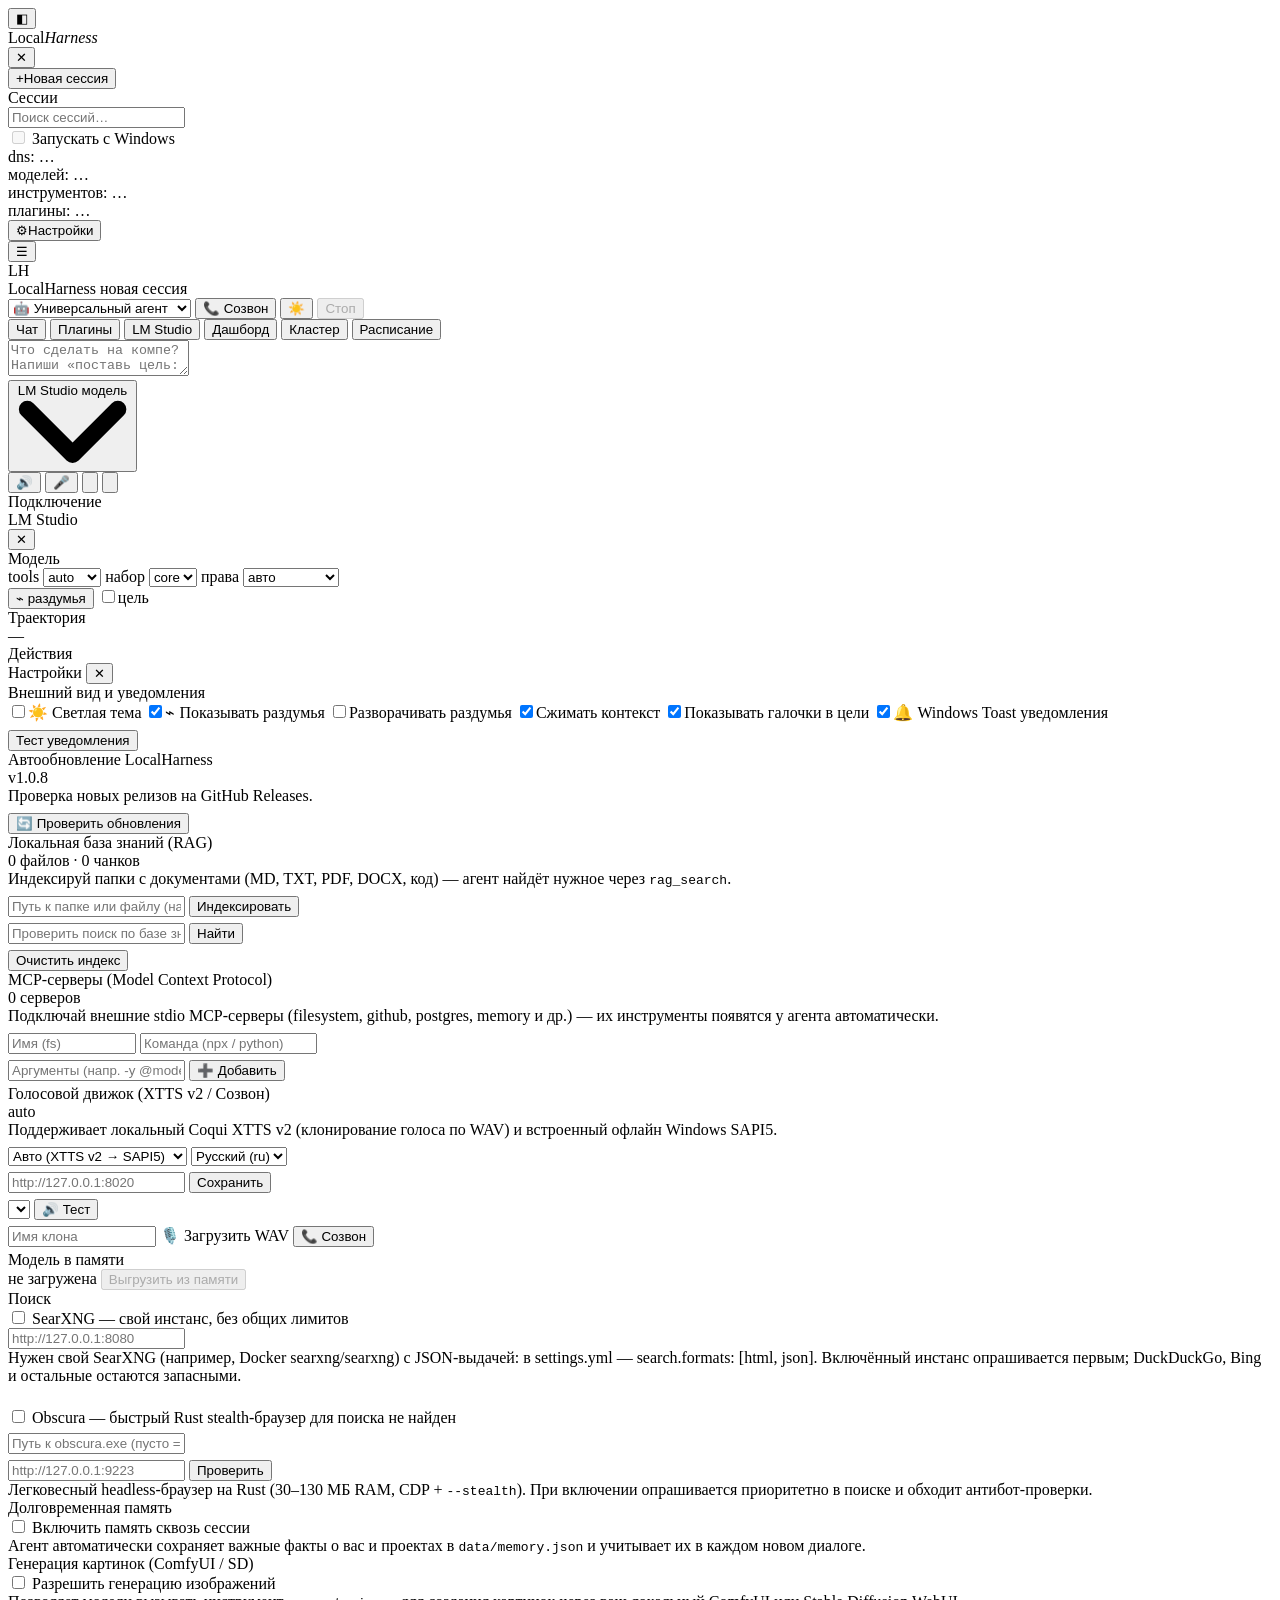
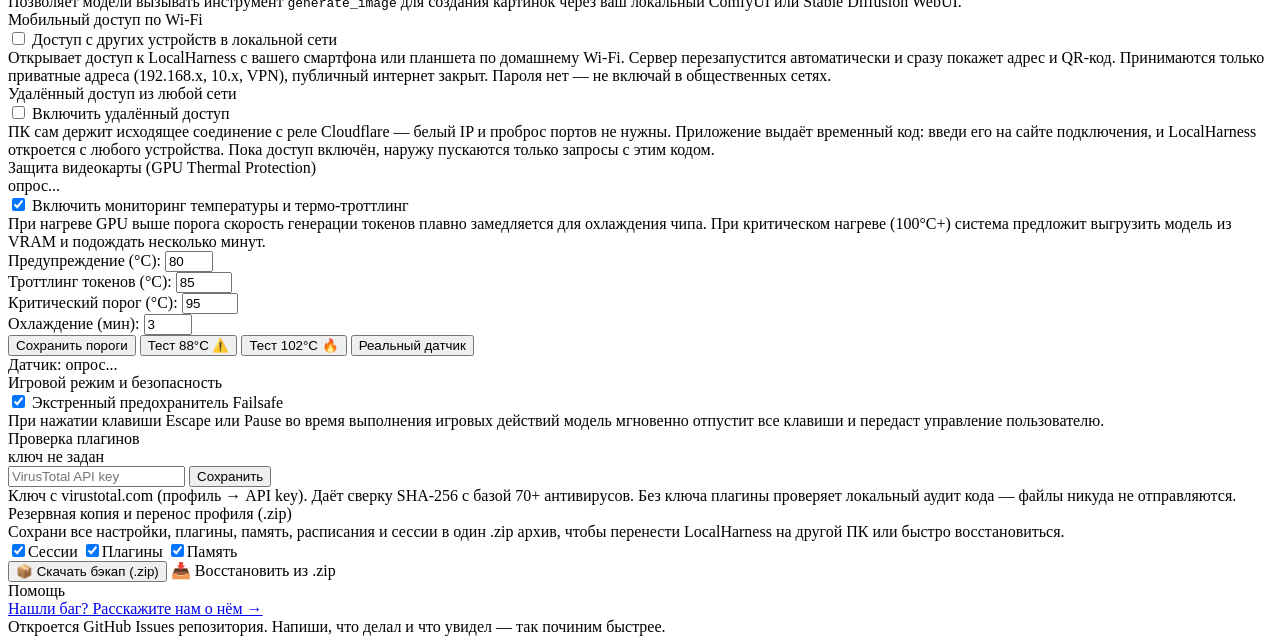
==== commit 21df61a6: "feat(v1.0.8-beta.1): XTTS v2 voice call with full tools, local RAG, MCP client, updater, toast, ligh" ====
--- a/webui/index.html
+++ b/webui/index.html
@@ -68,6 +68,16 @@
         <span class="head-title" id="sessionTitle">новая сессия</span>
       </div>
       <span class="grow"></span>
+      <select id="personaSelect" class="compact persona-select" title="Роль / Персона агента" aria-label="Персона агента">
+        <option value="default">🤖 Универсальный агент</option>
+        <option value="coder">💻 Senior Разработчик</option>
+        <option value="security">🛡️ Кибербезопасность</option>
+        <option value="analyst">📊 Аналитик &amp; RAG</option>
+        <option value="writer">✍️ Технический писатель</option>
+        <option value="voice">🎙️ Голосовой собеседник</option>
+      </select>
+      <button id="voiceCallBtn" class="ghost small-btn call-open-btn" type="button" title="Голосовой созвон (XTTS v2)">📞 Созвон</button>
+      <button id="themeToggleBtn" class="icon theme-toggle" type="button" title="Переключить тему (Тёмная / Светлая)" aria-label="Переключить тему">☀️</button>
       <button id="headUnloadBtn" class="ghost small-btn" title="Выгрузить модель из памяти LM Studio" hidden>⏏ Выгрузить</button>
       <button id="gpuThermalPill" class="gpu-pill small-btn" type="button" title="Температура видеокарты" hidden>
         <span class="gpu-pill-ico" id="gpuPillIco">❄️</span>
@@ -617,7 +627,7 @@
       </div>
       <div class="input-shell">
         <div class="attach-strip" id="attachStrip" hidden></div>
-        <textarea id="input" rows="2" placeholder="Что сделать на компе? Enter — отправить, Shift+Enter — перенос"></textarea>
+        <textarea id="input" rows="2" placeholder="Что сделать на компе? Напиши «поставь цель: …» для режима цели · Enter — отправить"></textarea>
         <div class="composer-row">
           <button id="modelChip" class="model-chip" type="button" aria-haspopup="dialog" aria-expanded="false" title="Модель и режим">
             <span class="model-chip-dot" id="modelChipDot"></span>
@@ -701,11 +711,96 @@
       <button id="drawerClose" class="icon" type="button" title="Закрыть">✕</button>
     </div>
     <div class="settings-block">
-      <div class="plate-title">Внешний вид</div>
+      <div class="plate-title">Внешний вид и уведомления</div>
+      <label class="check-pill"><input type="checkbox" id="lightThemeToggle"><span>☀️ Светлая тема</span></label>
       <label class="check-pill"><input type="checkbox" id="showReasoning" checked><span>⌁ Показывать раздумья</span></label>
       <label class="check-pill"><input type="checkbox" id="expandReasoning"><span>Разворачивать раздумья</span></label>
       <label class="check-pill"><input type="checkbox" id="autoCompress" checked><span>Сжимать контекст</span></label>
       <label class="check-pill"><input type="checkbox" id="goalChecklistToggle" checked><span>Показывать галочки в цели</span></label>
+      <label class="check-pill"><input type="checkbox" id="toastNotifToggle" checked><span>🔔 Windows Toast уведомления</span></label>
+      <div class="thermal-action-row" style="margin-top:8px;">
+        <button id="toastTestBtn" class="ghost small-btn" type="button">Тест уведомления</button>
+      </div>
+    </div>
+    <div class="settings-block" id="updateBlock">
+      <div class="plate-title-row">
+        <div class="plate-title">Автообновление LocalHarness</div>
+        <span class="sec-chip" id="updateVerChip">v1.0.8</span>
+      </div>
+      <div id="updateStatusText" class="page-sub">Проверка новых релизов на GitHub Releases.</div>
+      <div class="thermal-action-row" style="margin-top:8px;">
+        <button id="updateCheckBtn" class="ghost" type="button">🔄 Проверить обновления</button>
+        <button id="updateDownloadBtn" class="primary" type="button" hidden>⬇️ Скачать и установить</button>
+      </div>
+    </div>
+    <div class="settings-block" id="ragBlock">
+      <div class="plate-title-row">
+        <div class="plate-title">Локальная база знаний (RAG)</div>
+        <span class="sec-chip" id="ragCountChip">0 файлов · 0 чанков</span>
+      </div>
+      <div class="page-sub">Индексируй папки с документами (MD, TXT, PDF, DOCX, код) — агент найдёт нужное через <code>rag_search</code>.</div>
+      <div class="urlrow" style="margin-top:8px;">
+        <input type="text" id="ragPathInput" class="field grow" placeholder="Путь к папке или файлу (напр. C:\Docs)">
+        <button id="ragIndexBtn" class="ghost" type="button">Индексировать</button>
+      </div>
+      <div class="urlrow" style="margin-top:6px;">
+        <input type="text" id="ragQueryInput" class="field grow" placeholder="Проверить поиск по базе знаний…">
+        <button id="ragSearchBtn" class="ghost" type="button">Найти</button>
+      </div>
+      <div id="ragFoldersList" class="memory-list" style="margin-top:6px;"></div>
+      <div id="ragSearchOut" class="page-sub" style="margin-top:6px;"></div>
+      <div class="thermal-action-row" style="margin-top:6px;">
+        <button id="ragClearBtn" class="ghost danger-text small-btn" type="button">Очистить индекс</button>
+      </div>
+    </div>
+    <div class="settings-block" id="mcpBlock">
+      <div class="plate-title-row">
+        <div class="plate-title">MCP-серверы (Model Context Protocol)</div>
+        <span class="sec-chip" id="mcpCountChip">0 серверов</span>
+      </div>
+      <div class="page-sub">Подключай внешние stdio MCP-серверы (filesystem, github, postgres, memory и др.) — их инструменты появятся у агента автоматически.</div>
+      <div id="mcpServerList" class="memory-list" style="margin-top:8px;"></div>
+      <div class="urlrow" style="margin-top:8px;">
+        <input type="text" id="mcpNameInput" class="field" style="min-width:95px;max-width:120px;" placeholder="Имя (fs)">
+        <input type="text" id="mcpCmdInput" class="field grow" placeholder="Команда (npx / python)">
+      </div>
+      <div class="urlrow" style="margin-top:6px;">
+        <input type="text" id="mcpArgsInput" class="field grow" placeholder="Аргументы (напр. -y @modelcontextprotocol/server-filesystem C:\work)">
+        <button id="mcpAddBtn" class="ghost" type="button">➕ Добавить</button>
+      </div>
+      <div id="mcpStatusMsg" class="page-sub" style="margin-top:4px;"></div>
+    </div>
+    <div class="settings-block" id="voiceSettingsBlock">
+      <div class="plate-title-row">
+        <div class="plate-title">Голосовой движок (XTTS v2 / Созвон)</div>
+        <span class="sec-chip" id="voiceEngineChip">auto</span>
+      </div>
+      <div class="page-sub">Поддерживает локальный Coqui XTTS v2 (клонирование голоса по WAV) и встроенный офлайн Windows SAPI5.</div>
+      <div class="urlrow" style="margin-top:8px;">
+        <select id="voiceEngineSelect" class="compact">
+          <option value="auto">Авто (XTTS v2 → SAPI5)</option>
+          <option value="xtts">XTTS v2 сервер</option>
+          <option value="sapi">Windows SAPI5 (офлайн)</option>
+        </select>
+        <select id="voiceLangSelect" class="compact">
+          <option value="ru">Русский (ru)</option>
+          <option value="en">English (en)</option>
+        </select>
+      </div>
+      <div class="urlrow" style="margin-top:6px;">
+        <input type="text" id="voiceXttsUrl" class="field grow" placeholder="http://127.0.0.1:8020">
+        <button id="voiceSaveBtn" class="ghost" type="button">Сохранить</button>
+      </div>
+      <div class="urlrow" style="margin-top:6px;">
+        <select id="voicePresetSelect" class="compact grow"></select>
+        <button id="voiceTestSpeakBtn" class="ghost" type="button">🔊 Тест</button>
+      </div>
+      <div class="urlrow" style="margin-top:6px;">
+        <input type="text" id="voiceCloneName" class="field" style="min-width:110px;max-width:140px;" placeholder="Имя клона">
+        <label class="ghost file-pick small-btn" style="cursor:pointer;">🎙️ Загрузить WAV<input type="file" id="voiceCloneFile" accept=".wav,audio/wav" hidden></label>
+        <button id="voiceOpenCallFromDrawer" class="primary small-btn" type="button">📞 Созвон</button>
+      </div>
+      <div id="voiceSettingsStatus" class="page-sub" style="margin-top:4px;"></div>
     </div>
     <div class="settings-block" id="loadedModelBlock">
       <div class="plate-title">Модель в памяти</div>
@@ -990,6 +1085,58 @@
     </div>
   </div>
 </dialog>
+<dialog id="voiceCallDialog" class="code-modal voice-call-modal" aria-label="Голосовой созвон">
+  <div class="modal-head">
+    <div class="modal-head-text">
+      <span class="modal-title">📞 Голосовой созвон с агентом</span>
+      <span class="modal-meta" id="callEngineMeta">XTTS v2 / Windows SAPI5 · Все инструменты активны</span>
+    </div>
+    <span class="grow"></span>
+    <span class="sec-chip" id="callTimer">00:00</span>
+    <button id="callCloseBtn" class="icon" type="button" title="Закрыть">✕</button>
+  </div>
+  <div class="modal-body call-body">
+    <div class="call-stage">
+      <div class="call-orb" id="callOrb">
+        <div class="call-orb-ring"></div>
+        <div class="call-orb-core" id="callOrbCore">🎙️</div>
+      </div>
+      <div class="call-state-label" id="callStateLabel">Готов к разговору</div>
+      <div class="call-tool-pill" id="callToolPill" hidden></div>
+    </div>
+    <div class="call-settings-bar">
+      <select id="callVoiceSelect" class="compact grow" title="Голос собеседника (XTTS v2 / SAPI5)"></select>
+      <select id="callPersonaSelect" class="compact" title="Персона агента в звонке"></select>
+      <label class="check-pill" title="Автоматически слушать после ответа агента">
+        <input type="checkbox" id="callHandsFree" checked>
+        <span>Hands-Free</span>
+      </label>
+    </div>
+    <div class="call-quick-bar">
+      <label class="check-pill small-pill" title="Включить режим цели для следующего голосового запроса (или просто скажи «поставь цель …»)">
+        <input type="checkbox" id="callGoalToggle">
+        <span>🎯 Цель</span>
+      </label>
+      <button id="callScreenBtn" class="ghost small-btn" type="button" title="Попросить агента посмотреть, что сейчас на экране">📸 Экран</button>
+      <button id="callAttachBtn" class="ghost small-btn" type="button" title="Прикрепить картинку к следующему запросу">🖼️ Фото</button>
+      <button id="callStopAgentBtn" class="ghost small-btn danger-text" type="button" title="Остановить выполнение агента" disabled>🛑 Стоп</button>
+    </div>
+    <div id="callAskBand" class="call-ask-band" hidden></div>
+    <div class="call-subtitles" id="callSubtitles">
+      <div class="call-sub-line call-sub-sys">Все инструменты агента (поиск, файлы, код, браузер, RAG, MCP, цель) доступны прямо в звонке. Нажми 🎤 и говори.</div>
+    </div>
+    <div class="call-text-row">
+      <input type="text" id="callTextInput" class="field grow" placeholder="Или напиши команду / URL / путь прямо в звонке…">
+      <button id="callTextSendBtn" class="ghost small-btn" type="button" title="Отправить текстом в звонок">➤</button>
+    </div>
+    <div class="call-controls">
+      <button id="callMicBtn" class="call-btn-round call-btn-mic" type="button" title="Говорить / Остановить запись">🎤</button>
+      <button id="callMuteBtn" class="call-btn-round" type="button" title="Выключить звук агента (Mute)">🔊</button>
+      <button id="callInterruptBtn" class="call-btn-round" type="button" title="Прервать текущую речь">⏹️</button>
+      <button id="callEndBtn" class="call-btn-round call-btn-end" type="button" title="Завершить звонок">📵</button>
+    </div>
+  </div>
+</dialog>
 <script src="/app.js"></script>
 </body>
 </html>
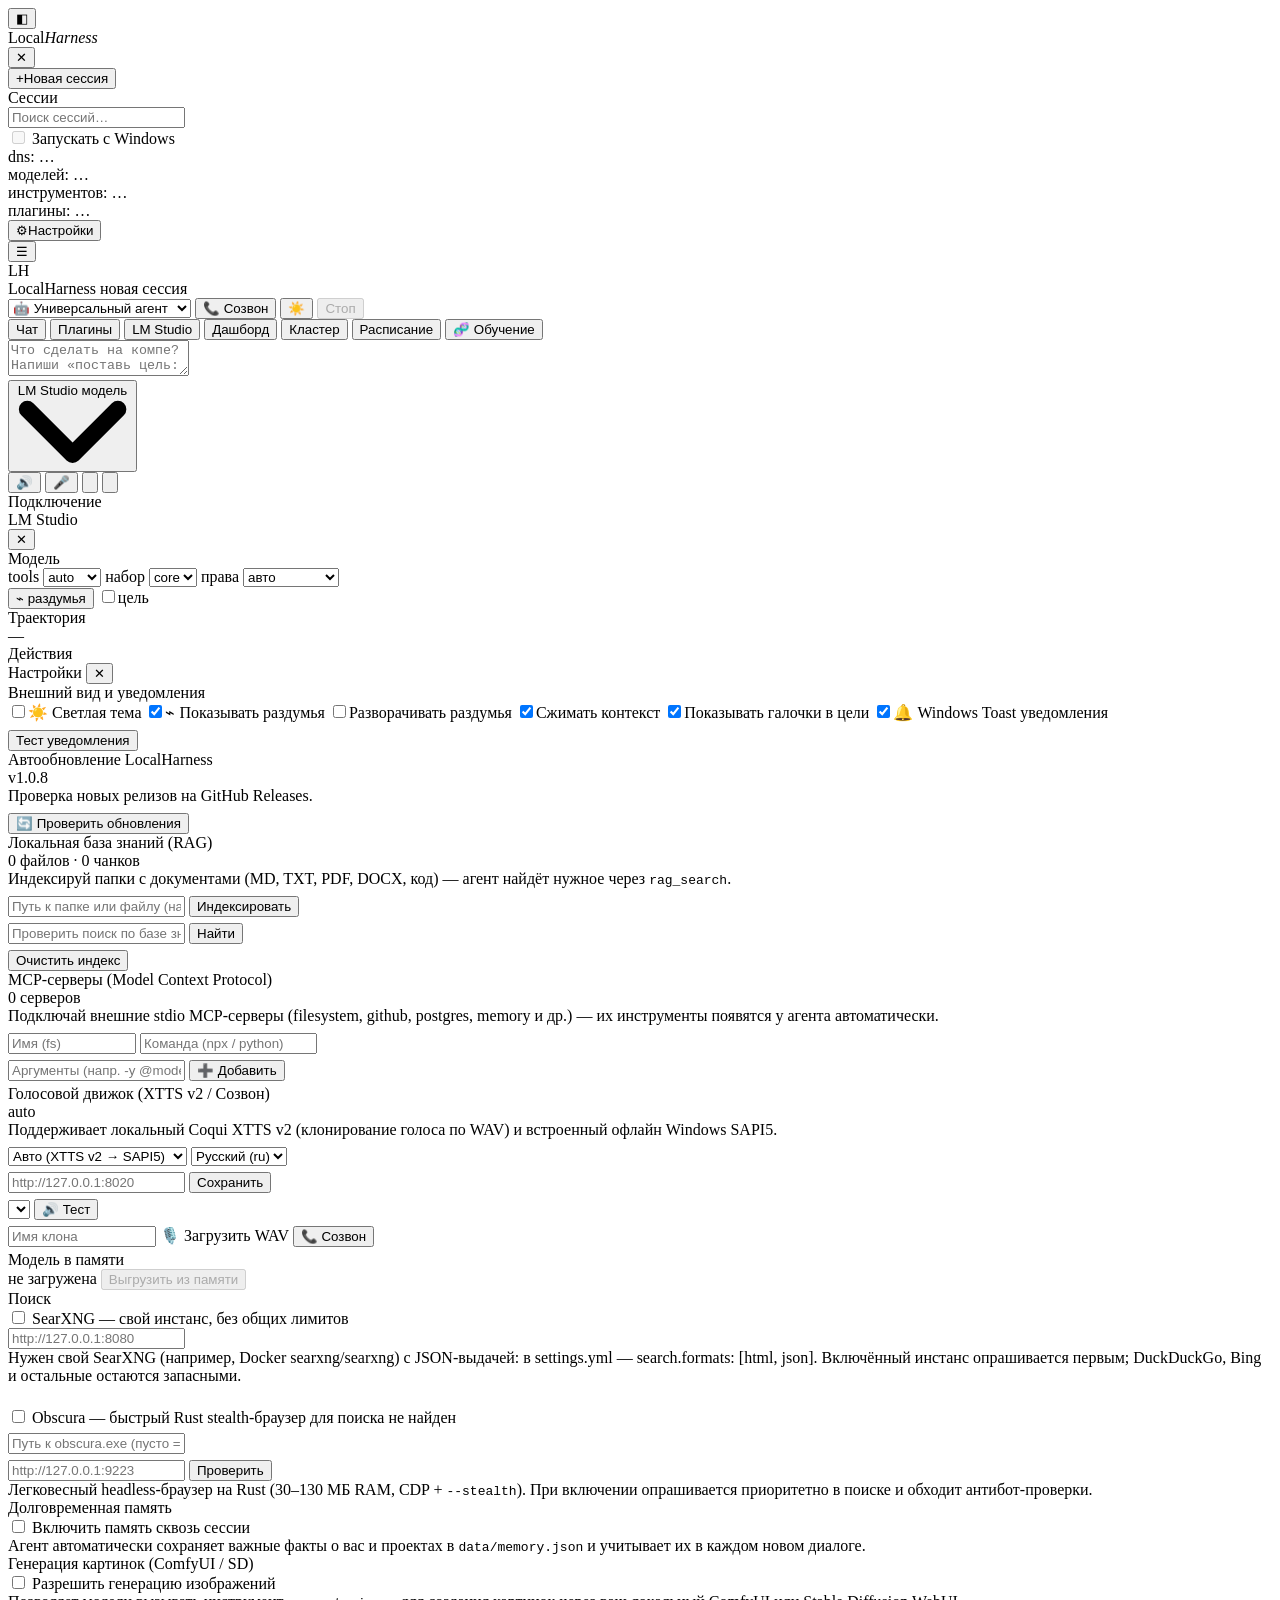
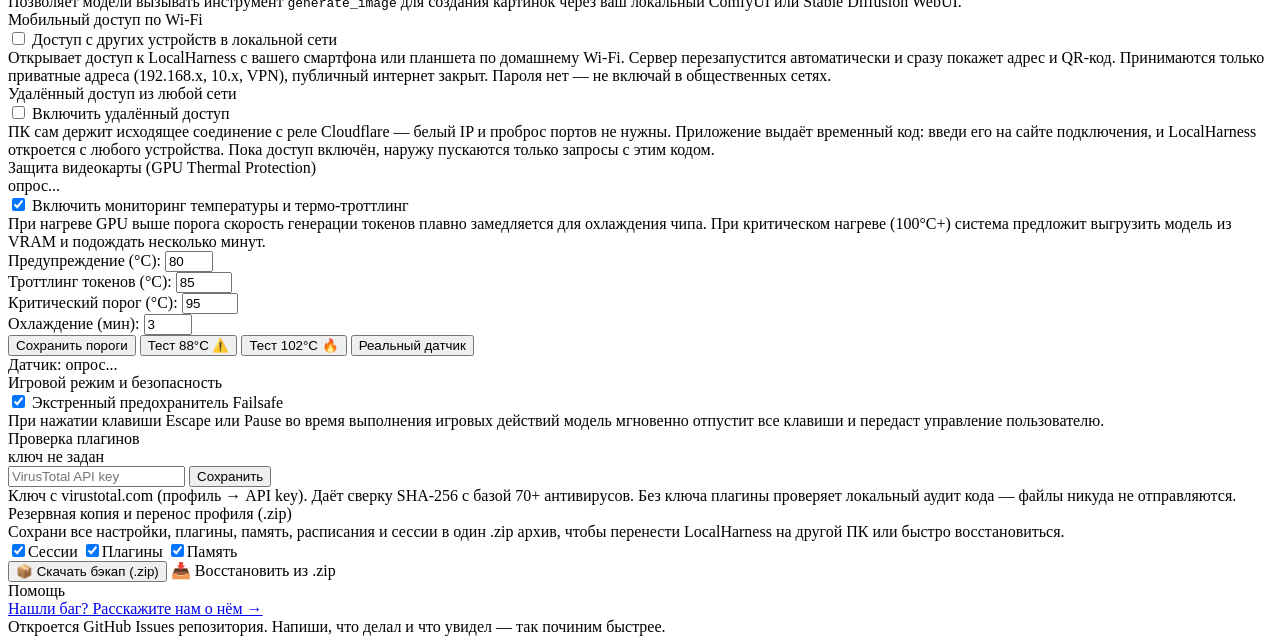
==== commit 07347b14: "feat(v1.0.8-beta.1): Unsloth Fine-Tuning Studio (4-bit QLoRA SFT/GRPO/DPO, GGUF export, session data" ====
--- a/webui/index.html
+++ b/webui/index.html
@@ -109,6 +109,7 @@
       <button class="view-tab" id="tabDashboard" data-view="dashboard">Дашборд</button>
       <button class="view-tab" id="tabCluster" data-view="cluster">Кластер</button>
       <button class="view-tab" id="tabSchedule" data-view="schedule">Расписание</button>
+      <button class="view-tab" id="tabTrain" data-view="train">🧬 Обучение</button>
     </nav>
 
     <div id="modelWarning" class="model-warning" role="status" hidden></div>
@@ -614,6 +615,126 @@
         <div class="cluster-box">
           <div class="plate-title">История запусков</div>
           <div id="schedHistoryList" class="cluster-list"></div>
+        </div>
+      </div>
+    </section>
+
+    <section id="viewTrain" class="pageview" hidden>
+      <div class="page-inner sched-page">
+        <div class="page-head">
+          <div class="page-head-text">
+            <div class="page-title">🧬 Unsloth Fine-Tuning Studio</div>
+            <div class="page-sub">Локальное дообучение моделей в 2× быстрее и на 70% меньше VRAM (4-bit QLoRA · SFT / GRPO / DPO · экспорт GGUF)</div>
+          </div>
+          <span class="grow"></span>
+          <button id="trainEnvCheckBtn" class="ghost" type="button">🔄 Проверить CUDA / Unsloth</button>
+        </div>
+
+        <div class="cluster-box">
+          <div class="plate-title-row">
+            <div class="plate-title">1. Окружение и видеокарта</div>
+            <span class="sec-chip" id="trainEnvChip">проверка…</span>
+          </div>
+          <div id="trainEnvSummary" class="page-sub">Нажми «Проверить CUDA / Unsloth» для диагностики PyTorch и GPU.</div>
+          <div class="thermal-action-row" style="margin-top:8px;">
+            <button id="trainInstallBtn" class="primary" type="button">⬇️ Установить Unsloth + PyTorch CUDA (в изолированный venv)</button>
+          </div>
+        </div>
+
+        <div class="cluster-box">
+          <div class="plate-title-row">
+            <div class="plate-title">2. Датасеты для обучения (JSONL)</div>
+            <button id="trainFromSessionsBtn" class="ghost small-btn" type="button">📥 Собрать датасет из моих чатов</button>
+          </div>
+          <div id="trainDatasetsList" class="cluster-list" style="margin-top:6px;"></div>
+          <details class="remote-adv" style="margin-top:8px;">
+            <summary>➕ Добавить пример вручную в датасет</summary>
+            <div class="urlrow" style="margin-top:6px;">
+              <input type="text" id="trainDsAddName" class="field" placeholder="Имя файла (custom_sft.jsonl)" value="custom_sft.jsonl">
+            </div>
+            <textarea id="trainDsAddInst" class="settings-text" rows="2" placeholder="Инструкция / запрос пользователя…"></textarea>
+            <textarea id="trainDsAddOut" class="settings-text" rows="2" placeholder="Идеальный ответ модели…"></textarea>
+            <button id="trainDsAddBtn" class="ghost small-btn" type="button" style="margin-top:6px;">Добавить пример</button>
+          </details>
+        </div>
+
+        <div class="cluster-box">
+          <div class="plate-title">3. Параметры обучения (Unsloth 4-bit QLoRA)</div>
+          <div class="train-grid">
+            <label class="tcfg-item">
+              <span>Базовая модель (Unsloth / HuggingFace)</span>
+              <select id="trainModelPreset" class="compact"></select>
+            </label>
+            <label class="tcfg-item">
+              <span>Свой ID модели (опционально)</span>
+              <input type="text" id="trainModelCustom" class="field" placeholder="unsloth/Qwen3-4B-bnb-4bit">
+            </label>
+            <label class="tcfg-item">
+              <span>Метод обучения</span>
+              <select id="trainMethod" class="compact">
+                <option value="sft">SFT (Инструкции / LoRA 4-bit)</option>
+                <option value="grpo">GRPO (Reasoning RL — как DeepSeek-R1)</option>
+                <option value="dpo">DPO (Выравнивание предпочтений)</option>
+              </select>
+            </label>
+            <label class="tcfg-item">
+              <span>Датасет (.jsonl)</span>
+              <select id="trainDatasetSelect" class="compact"></select>
+            </label>
+            <label class="tcfg-item">
+              <span>LoRA Rank (r)</span>
+              <input type="number" id="trainLoraR" class="field" min="4" max="128" value="16">
+            </label>
+            <label class="tcfg-item">
+              <span>Шагов (max_steps)</span>
+              <input type="number" id="trainMaxSteps" class="field" min="5" max="10000" value="60">
+            </label>
+            <label class="tcfg-item">
+              <span>Learning Rate</span>
+              <input type="text" id="trainLr" class="field" value="0.0002">
+            </label>
+            <label class="tcfg-item">
+              <span>Контекст (max_seq_length)</span>
+              <input type="number" id="trainMaxSeq" class="field" min="512" max="16384" value="2048">
+            </label>
+            <label class="tcfg-item">
+              <span>GGUF квантование</span>
+              <select id="trainGgufQuant" class="compact">
+                <option value="q4_k_m">q4_k_m (оптимально для 8 ГБ)</option>
+                <option value="q8_0">q8_0 (высокое качество)</option>
+                <option value="f16">f16 (без сжатия)</option>
+              </select>
+            </label>
+          </div>
+          <div class="thermal-action-row" style="margin-top:8px;">
+            <label class="check-pill"><input type="checkbox" id="trainExportGguf" checked><span>Экспортировать в GGUF</span></label>
+            <label class="check-pill"><input type="checkbox" id="trainAutoImport" checked><span>Импортировать GGUF в LM Studio</span></label>
+          </div>
+          <div class="thermal-action-row" style="margin-top:10px;">
+            <button id="trainStartBtn" class="primary" type="button">▶ Запустить обучение Unsloth</button>
+            <button id="trainScriptBtn" class="ghost" type="button">📄 Показать Python-скрипт</button>
+            <button id="trainStopBtn" class="danger" type="button" disabled>🛑 Остановить</button>
+          </div>
+        </div>
+
+        <div class="cluster-box">
+          <div class="plate-title-row">
+            <div class="plate-title">4. Прогресс и живой лог</div>
+            <span class="sec-chip" id="trainJobChip">ожидание</span>
+          </div>
+          <div class="train-metrics-row">
+            <div class="train-metric"><span>Шаг</span><b id="trainMetStep">0 / 0</b></div>
+            <div class="train-metric"><span>Loss</span><b id="trainMetLoss">—</b></div>
+            <div class="train-metric"><span>Эпоха</span><b id="trainMetEpoch">0.0</b></div>
+            <div class="train-metric"><span>Метод</span><b id="trainMetMethod">SFT</b></div>
+          </div>
+          <div class="train-progress-track"><div class="train-progress-fill" id="trainProgressFill" style="width:0%"></div></div>
+          <pre id="trainLogBox" class="train-log">Готов к запуску обучения Unsloth…</pre>
+        </div>
+
+        <div class="cluster-box">
+          <div class="plate-title">История обученных моделей и адаптеров</div>
+          <div id="trainHistoryList" class="cluster-list"></div>
         </div>
       </div>
     </section>
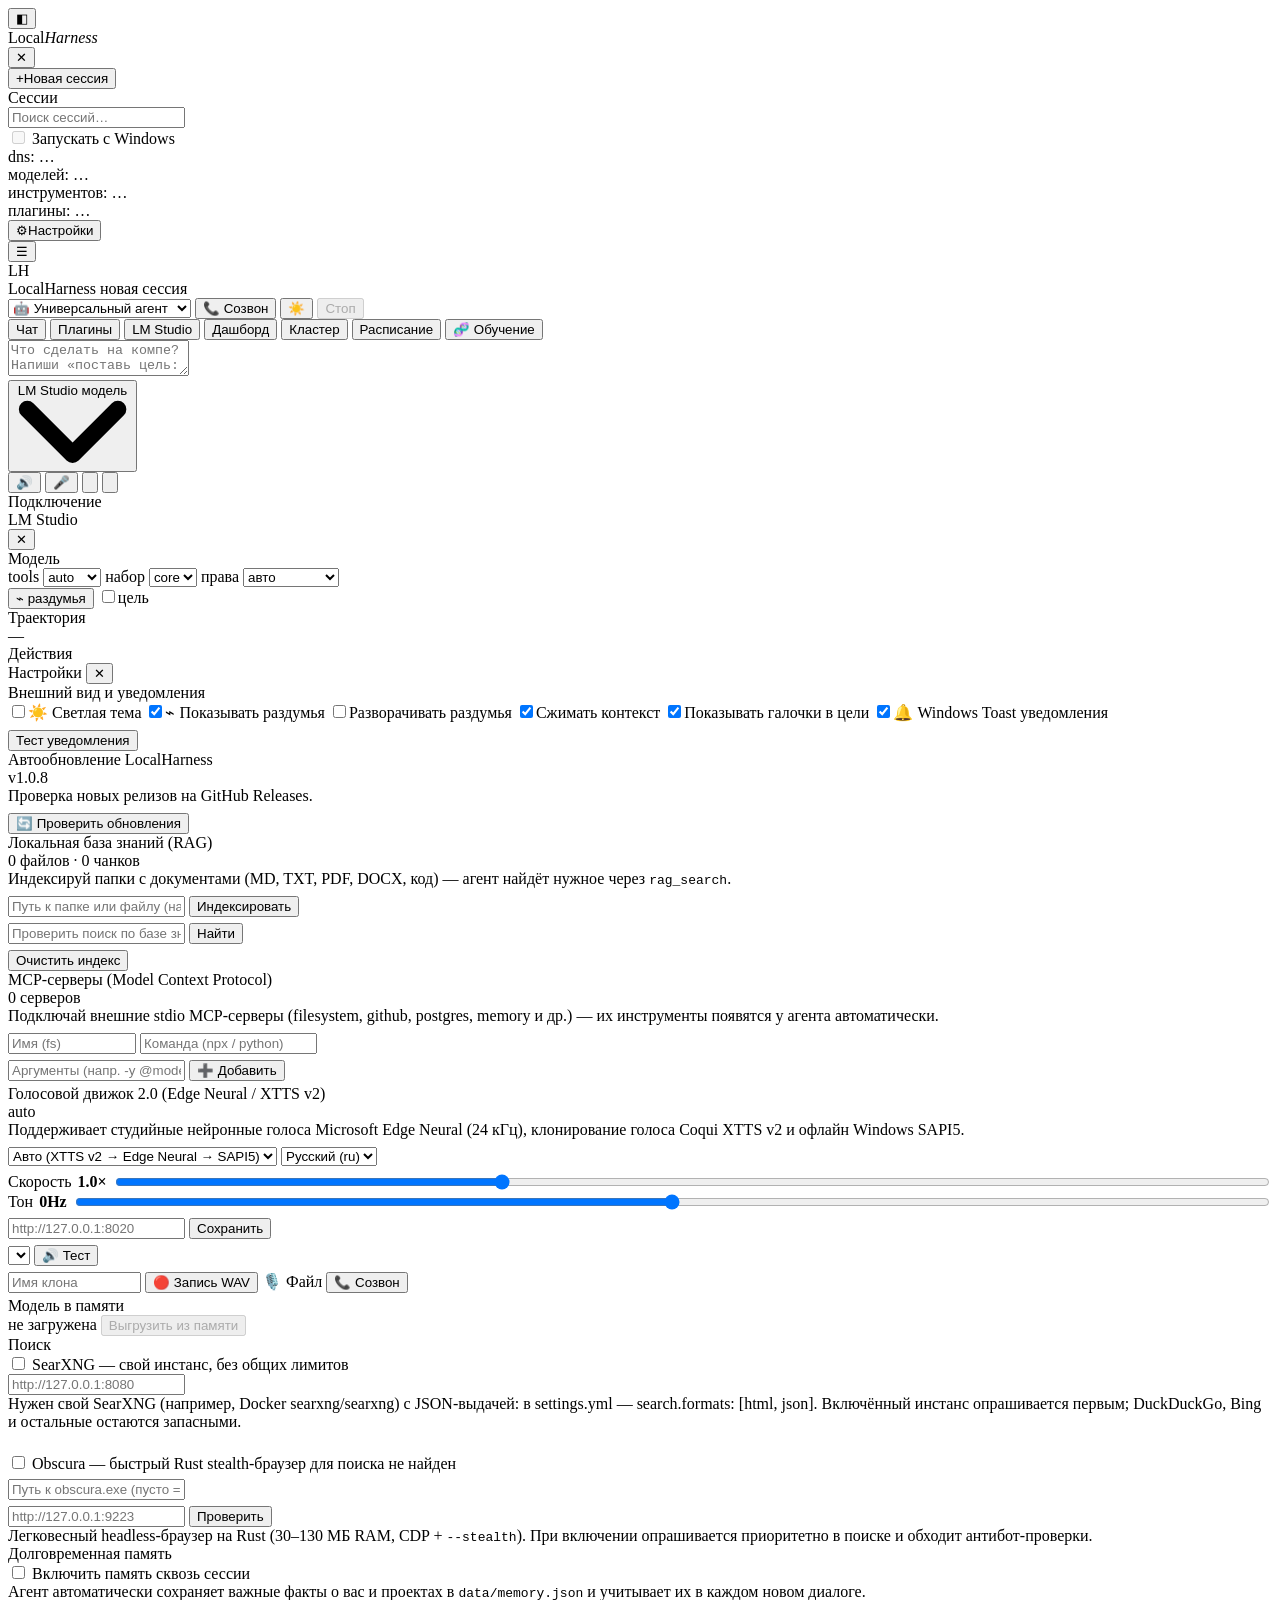
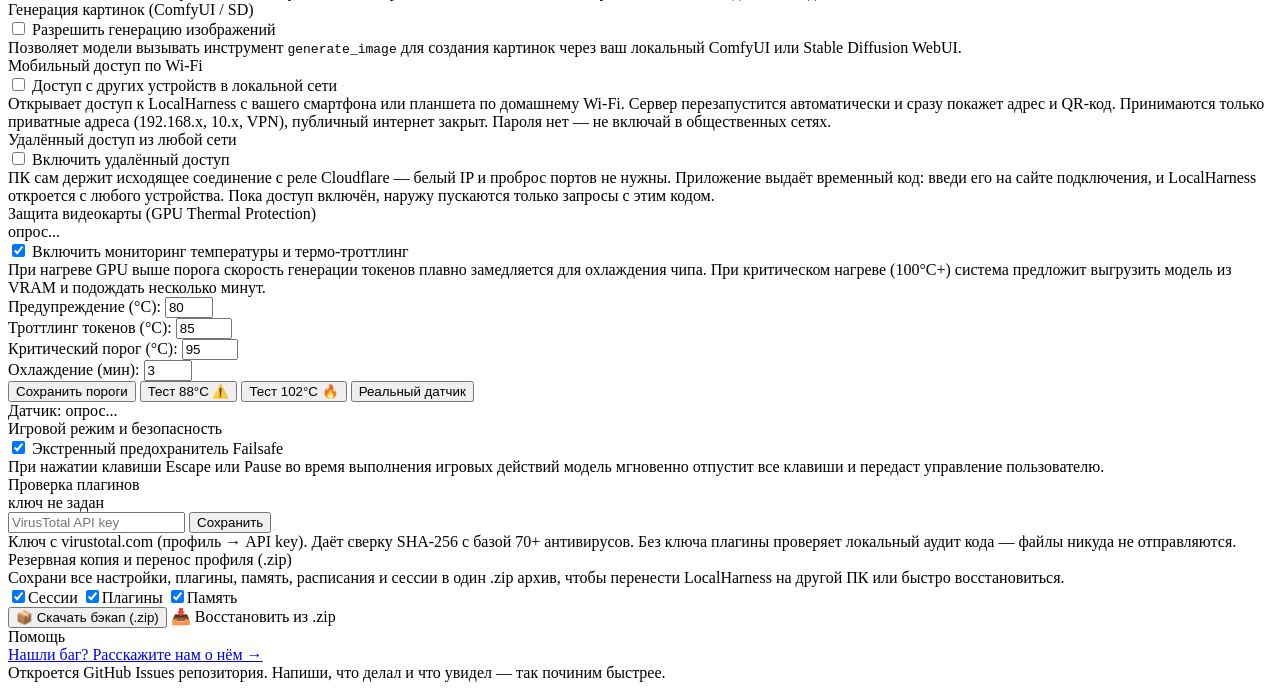
==== commit 7ed70eca: "release(v1.0.8-beta.2): LoRA & Unsloth Studio 3.0, Dashboard 2.0, Cluster 2.0 + llama.cpp RPC, Voice" ====
--- a/webui/index.html
+++ b/webui/index.html
@@ -407,7 +407,11 @@
               <option value="2">2 мин</option>
               <option value="5">5 мин</option>
               <option value="10" selected>10 мин</option>
+              <option value="30">30 мин</option>
+              <option value="60">60 мин</option>
             </select>
+            <button id="dashExportCsvBtn" class="ghost small-btn" type="button" title="Скачать историю телеметрии в CSV">📥 CSV</button>
+            <button id="dashResetBtn" class="ghost small-btn" type="button" title="Сбросить счётчики сессии">↺ Сброс</button>
             <button id="dashRefreshBtn" class="ghost" type="button">Обновить</button>
           </div>
         </div>
@@ -434,14 +438,24 @@
             <div class="dash-card-sub" id="dashCpuCores">— ядер</div>
           </div>
           <div class="dash-card">
+            <div class="dash-card-title">Скорость LLM</div>
+            <div class="dash-card-val" id="dashTps">— tok/s</div>
+            <div class="dash-card-sub" id="dashTpsSub">пик: —</div>
+          </div>
+          <div class="dash-card">
             <div class="dash-card-title">Токены</div>
             <div class="dash-card-val" id="dashTokens">0</div>
             <div class="dash-card-sub" id="dashTokensSub">сгенерировано</div>
           </div>
           <div class="dash-card">
-            <div class="dash-card-title">Сессии</div>
+            <div class="dash-card-title">Сессии и Инстр.</div>
             <div class="dash-card-val" id="dashSessions">0</div>
-            <div class="dash-card-sub" id="dashSessionsSub">запросов</div>
+            <div class="dash-card-sub" id="dashSessionsSub">инстр.: 0</div>
+          </div>
+          <div class="dash-card">
+            <div class="dash-card-title">Диск и Сеть</div>
+            <div class="dash-card-val" id="dashDiskNet">-- ГБ</div>
+            <div class="dash-card-sub" id="dashDiskNetSub">↓0 ↑0 КБ/с</div>
           </div>
         </div>
 
@@ -489,10 +503,32 @@
             <span class="dash-peak-val" id="dashAvgGpu">--°C</span>
           </div>
           <div class="dash-peak">
+            <span class="dash-peak-label">Средн. tok/s:</span>
+            <span class="dash-peak-val" id="dashAvgTps">—</span>
+          </div>
+          <div class="dash-peak">
+            <span class="dash-peak-label">Вызовов инстр.:</span>
+            <span class="dash-peak-val" id="dashToolCalls">0</span>
+          </div>
+          <div class="dash-peak">
             <span class="dash-peak-label">Загрузок модели:</span>
             <span class="dash-peak-val" id="dashModelLoads">0</span>
           </div>
         </div>
+
+        <div class="cluster-box" style="margin-top:12px;">
+          <div class="plate-title-row">
+            <div class="plate-title">⚙️ Топ процессов системы (RAM / CPU)</div>
+            <span class="page-sub">наведи курсор на графики выше для просмотра точных значений</span>
+          </div>
+          <div class="dash-proc-wrap">
+            <table class="dash-proc-table">
+              <thead><tr><th>PID</th><th>Процесс</th><th>Память (МБ)</th><th>RAM %</th><th>CPU %</th></tr></thead>
+              <tbody id="dashProcBody"><tr><td colspan="5" class="page-sub">Загрузка процессов…</td></tr></tbody>
+            </table>
+          </div>
+        </div>
+        <div id="dashTooltip" class="dash-tooltip" hidden></div>
       </div>
     </section>
 
@@ -554,6 +590,25 @@
             </div>
             <div id="clusterScanStatus" class="page-sub"></div>
             <div id="clusterLlmList" class="cluster-list"></div>
+            <div class="urlrow" style="margin-top:8px;">
+              <input type="text" id="clusterTestPrompt" class="field grow" placeholder="💬 Проверить активный узел (напр. Ответь в 1 предложении кто ты)…">
+              <button id="clusterTestNodeBtn" class="ghost small-btn" type="button">Тест LLM</button>
+            </div>
+            <div id="clusterTestOut" class="page-sub" style="margin-top:4px;"></div>
+          </div>
+        </div>
+
+        <div class="cluster-box" id="clusterRpcBox">
+          <div class="plate-title-row">
+            <div class="plate-title">🔗 Нативный Tensor-Parallel RPC узел (llama.cpp ggml-rpc-server)</div>
+            <span class="sec-chip" id="clusterRpcChip">проверка…</span>
+          </div>
+          <div class="page-sub">Позволяет расшарить VRAM/RAM этого компьютера в локальную сеть для распределения слоёв больших GGUF-моделей между несколькими ПК через <code>llama-server --rpc</code>.</div>
+          <div class="urlrow" style="margin-top:8px;">
+            <input type="number" id="clusterRpcPort" class="field" style="max-width:110px;" min="1024" max="65535" value="50052" title="TCP порт RPC">
+            <input type="text" id="clusterRpcCliHint" class="field grow monospace" readonly placeholder="llama-server -m model.gguf --rpc ...">
+            <button id="clusterRpcStartBtn" class="primary small-btn" type="button">▶ Запустить RPC</button>
+            <button id="clusterRpcStopBtn" class="danger small-btn" type="button" disabled>🛑 Стоп</button>
           </div>
         </div>
 
@@ -623,11 +678,11 @@
       <div class="page-inner sched-page">
         <div class="page-head">
           <div class="page-head-text">
-            <div class="page-title">🧬 Unsloth Fine-Tuning Studio</div>
-            <div class="page-sub">Локальное дообучение моделей в 2× быстрее и на 70% меньше VRAM (4-bit QLoRA · SFT / GRPO / DPO · экспорт GGUF)</div>
+            <div class="page-title">🧬 LoRA &amp; Unsloth Studio 3.0</div>
+            <div class="page-sub">Профессиональное дообучение моделей: Unsloth 4-bit QLoRA + Universal PEFT (NVIDIA CUDA · AMD ROCm · CPU) + Инспектор слоёв + Квантизатор GGUF</div>
           </div>
           <span class="grow"></span>
-          <button id="trainEnvCheckBtn" class="ghost" type="button">🔄 Проверить CUDA / Unsloth</button>
+          <button id="trainEnvCheckBtn" class="ghost" type="button">🔄 Проверить окружение</button>
         </div>
 
         <div class="cluster-box">
@@ -643,10 +698,19 @@
 
         <div class="cluster-box">
           <div class="plate-title-row">
-            <div class="plate-title">2. Датасеты для обучения (JSONL)</div>
-            <button id="trainFromSessionsBtn" class="ghost small-btn" type="button">📥 Собрать датасет из моих чатов</button>
+            <div class="plate-title">2. Датасеты для обучения (JSONL / CSV / HuggingFace / Синтетика ИИ)</div>
+            <div class="sched-actions">
+              <button id="trainFromSessionsBtn" class="ghost small-btn" type="button">📥 Из моих чатов</button>
+              <label class="ghost small-btn file-pick" style="cursor:pointer;">📂 Загрузить файл<input type="file" id="trainDsUpload" accept=".jsonl,.json,.csv" hidden></label>
+            </div>
           </div>
           <div id="trainDatasetsList" class="cluster-list" style="margin-top:6px;"></div>
+          <div class="urlrow" style="margin-top:8px;">
+            <input type="text" id="trainSynthTopic" class="field grow" placeholder="✨ ИИ-генератор датасета: введи тему (напр. Python FastAPI советы или стиль общения)…">
+            <input type="number" id="trainSynthCount" class="field" style="min-width:65px;max-width:75px;" min="3" max="50" value="10" title="Количество примеров">
+            <button id="trainSynthBtn" class="ghost small-btn" type="button">✨ Сгенерировать</button>
+          </div>
+          <div id="trainSynthStatus" class="page-sub" style="margin-top:4px;"></div>
           <details class="remote-adv" style="margin-top:8px;">
             <summary>➕ Добавить пример вручную в датасет</summary>
             <div class="urlrow" style="margin-top:6px;">
@@ -659,26 +723,42 @@
         </div>
 
         <div class="cluster-box">
-          <div class="plate-title">3. Параметры обучения (Unsloth 4-bit QLoRA)</div>
+          <div class="plate-title-row">
+            <div class="plate-title">3. Параметры обучения (Unsloth QLoRA / Universal PEFT)</div>
+            <div class="sched-actions">
+              <span class="sec-chip" id="trainVramChip">VRAM: расчёт…</span>
+              <button id="trainInspectLayersBtn" class="ghost small-btn" type="button" title="Просканировать архитектуру модели и выбрать слои LoRA (target_modules)">🔍 Слои модели</button>
+              <button id="trainAutotuneBtn" class="ghost small-btn" type="button" title="Подобрать безопасные параметры под твою GPU">⚡ Автоподбор под GPU</button>
+            </div>
+          </div>
           <div class="train-grid">
             <label class="tcfg-item">
-              <span>Базовая модель (Unsloth / HuggingFace)</span>
+              <span>Движок обучения</span>
+              <select id="trainBackend" class="compact">
+                <option value="auto">Авто (Unsloth → Universal PEFT)</option>
+                <option value="unsloth">Unsloth 4-bit QLoRA (NVIDIA CUDA · 2× быстрее)</option>
+                <option value="peft_universal">Universal PEFT (CUDA / AMD ROCm / CPU + OOM fallback)</option>
+              </select>
+            </label>
+            <label class="tcfg-item">
+              <span>Базовая модель (Пресеты + Локальные)</span>
               <select id="trainModelPreset" class="compact"></select>
             </label>
             <label class="tcfg-item">
-              <span>Свой ID модели (опционально)</span>
-              <input type="text" id="trainModelCustom" class="field" placeholder="unsloth/Qwen3-4B-bnb-4bit">
+              <span>Свой ID или путь к папке модели</span>
+              <input type="text" id="trainModelCustom" class="field" placeholder="unsloth/Qwen3-4B-bnb-4bit или C:\Models\Qwen">
             </label>
             <label class="tcfg-item">
               <span>Метод обучения</span>
               <select id="trainMethod" class="compact">
-                <option value="sft">SFT (Инструкции / LoRA 4-bit)</option>
+                <option value="sft">SFT (Инструкции / Мульти-диалог с маской -100)</option>
                 <option value="grpo">GRPO (Reasoning RL — как DeepSeek-R1)</option>
                 <option value="dpo">DPO (Выравнивание предпочтений)</option>
+                <option value="vision">Vision SFT (FastVisionModel · VLM)</option>
               </select>
             </label>
             <label class="tcfg-item">
-              <span>Датасет (.jsonl)</span>
+              <span>Датасет (локальный .jsonl или HuggingFace)</span>
               <select id="trainDatasetSelect" class="compact"></select>
             </label>
             <label class="tcfg-item">
@@ -695,20 +775,80 @@
             </label>
             <label class="tcfg-item">
               <span>Контекст (max_seq_length)</span>
-              <input type="number" id="trainMaxSeq" class="field" min="512" max="16384" value="2048">
+              <input type="number" id="trainMaxSeq" class="field" min="256" max="16384" value="2048">
             </label>
             <label class="tcfg-item">
-              <span>GGUF квантование</span>
+              <span>GGUF квантование (15 форматов)</span>
               <select id="trainGgufQuant" class="compact">
-                <option value="q4_k_m">q4_k_m (оптимально для 8 ГБ)</option>
-                <option value="q8_0">q8_0 (высокое качество)</option>
-                <option value="f16">f16 (без сжатия)</option>
+                <option value="q4_k_m">Q4_K_M — оптимальный баланс (рекомендуется)</option>
+                <option value="q5_k_m">Q5_K_M — повышенная точность</option>
+                <option value="q6_k">Q6_K — почти без потерь</option>
+                <option value="q8_0">Q8_0 — максимальное качество 8-bit</option>
+                <option value="iq4_xs">IQ4_XS — компактный 4-bit</option>
+                <option value="q4_k_s">Q4_K_S — быстрый 4-bit</option>
+                <option value="q5_k_s">Q5_K_S — компактный 5-bit</option>
+                <option value="q3_k_m">Q3_K_M — для малого VRAM</option>
+                <option value="q3_k_l">Q3_K_L — 3-bit расширенный</option>
+                <option value="q2_k">Q2_K — экстремальное сжатие</option>
+                <option value="f16">F16 — оригинал 16-bit</option>
+                <option value="bf16">BF16 — оригинал BFloat16</option>
               </select>
             </label>
           </div>
+
+          <div id="trainLayersBox" class="train-layers-box" hidden>
+            <div class="plate-title-row">
+              <span class="page-sub"><b id="trainLayersArch">Целевые слои LoRA (target_modules):</b></span>
+              <div class="sched-actions">
+                <button type="button" id="trainLayersAllBtn" class="ghost small-btn">Все реком.</button>
+                <button type="button" id="trainLayersAttnBtn" class="ghost small-btn">Только Attention</button>
+              </div>
+            </div>
+            <div id="trainLayersChecks" class="train-layers-checks"></div>
+          </div>
+
+          <details class="remote-adv" style="margin-top:8px;">
+            <summary>🤗 Поиск и многопоточное скачивание базовых моделей с HuggingFace Hub</summary>
+            <div class="urlrow" style="margin-top:8px;">
+              <input type="text" id="trainHfQuery" class="field grow" placeholder="Поиск модели на HuggingFace (напр. Qwen2.5-3B-Instruct, SmolLM2, Llama-3.2)…">
+              <input type="number" id="trainHfMaxB" class="field" style="max-width:95px;" min="0" max="70" step="0.5" placeholder="Макс B (8)">
+              <button type="button" id="trainHfSearchBtn" class="ghost small-btn">🔎 Найти</button>
+            </div>
+            <div id="trainHfResults" class="cluster-list" style="margin-top:6px;"></div>
+          </details>
+          <details class="remote-adv" style="margin-top:8px;">
+            <summary>⚙️ Расширенные гиперпараметры Unsloth (Batch, Chat Template, rsLoRA, Packing)</summary>
+            <div class="train-grid" style="margin-top:8px;">
+              <label class="tcfg-item"><span>Chat Template</span>
+                <select id="trainChatTemplate" class="compact">
+                  <option value="alpaca">alpaca (универсальный)</option>
+                  <option value="chatml">chatml</option>
+                  <option value="qwen-2.5">qwen-2.5</option>
+                  <option value="llama-3.1">llama-3.1</option>
+                  <option value="gemma-3">gemma-3</option>
+                  <option value="mistral">mistral</option>
+                </select>
+              </label>
+              <label class="tcfg-item"><span>Batch Size</span><input type="number" id="trainBatchSize" class="field" min="1" max="32" value="2"></label>
+              <label class="tcfg-item"><span>Grad Accum Steps</span><input type="number" id="trainGradAccum" class="field" min="1" max="64" value="4"></label>
+              <label class="tcfg-item"><span>Epochs</span><input type="number" id="trainEpochs" class="field" min="1" max="20" value="1"></label>
+              <label class="tcfg-item"><span>LoRA Alpha</span><input type="number" id="trainLoraAlpha" class="field" min="4" max="256" value="16"></label>
+              <label class="tcfg-item"><span>LR Scheduler</span>
+                <select id="trainScheduler" class="compact">
+                  <option value="cosine">cosine</option>
+                  <option value="linear">linear</option>
+                </select>
+              </label>
+            </div>
+            <div class="thermal-action-row" style="margin-top:8px;">
+              <label class="check-pill"><input type="checkbox" id="trainUseRslora"><span>rsLoRA</span></label>
+              <label class="check-pill"><input type="checkbox" id="trainPacking"><span>Sequence Packing</span></label>
+              <label class="check-pill"><input type="checkbox" id="trainThermalGuard" checked><span>🛡️ Термозащита GPU при обучении</span></label>
+            </div>
+          </details>
           <div class="thermal-action-row" style="margin-top:8px;">
-            <label class="check-pill"><input type="checkbox" id="trainExportGguf" checked><span>Экспортировать в GGUF</span></label>
-            <label class="check-pill"><input type="checkbox" id="trainAutoImport" checked><span>Импортировать GGUF в LM Studio</span></label>
+            <label class="check-pill"><input type="checkbox" id="trainExportGguf" checked><span>Экспортировать в GGUF + Ollama Modelfile</span></label>
+            <label class="check-pill"><input type="checkbox" id="trainAutoImport" checked><span>Автоимпорт GGUF в LM Studio</span></label>
           </div>
           <div class="thermal-action-row" style="margin-top:10px;">
             <button id="trainStartBtn" class="primary" type="button">▶ Запустить обучение Unsloth</button>
@@ -719,22 +859,56 @@
 
         <div class="cluster-box">
           <div class="plate-title-row">
-            <div class="plate-title">4. Прогресс и живой лог</div>
+            <div class="plate-title">4. Прогресс, график Loss и живой лог</div>
             <span class="sec-chip" id="trainJobChip">ожидание</span>
           </div>
-          <div class="train-metrics-row">
+          <div class="train-metrics-row train-metrics-6">
             <div class="train-metric"><span>Шаг</span><b id="trainMetStep">0 / 0</b></div>
             <div class="train-metric"><span>Loss</span><b id="trainMetLoss">—</b></div>
             <div class="train-metric"><span>Эпоха</span><b id="trainMetEpoch">0.0</b></div>
-            <div class="train-metric"><span>Метод</span><b id="trainMetMethod">SFT</b></div>
+            <div class="train-metric"><span>Скорость</span><b id="trainMetSpeed">—</b></div>
+            <div class="train-metric"><span>ETA</span><b id="trainMetEta">—</b></div>
+            <div class="train-metric"><span>GPU t°</span><b id="trainMetGpu">—</b></div>
           </div>
           <div class="train-progress-track"><div class="train-progress-fill" id="trainProgressFill" style="width:0%"></div></div>
+          <div class="train-chart-wrap" id="trainLossChartWrap">
+            <svg id="trainLossChart" viewBox="0 0 600 120" preserveAspectRatio="none"></svg>
+          </div>
           <pre id="trainLogBox" class="train-log">Готов к запуску обучения Unsloth…</pre>
         </div>
 
         <div class="cluster-box">
-          <div class="plate-title">История обученных моделей и адаптеров</div>
+          <div class="plate-title">5. История обучений и тест LoRA-адаптера (Playground)</div>
           <div id="trainHistoryList" class="cluster-list"></div>
+          <div class="urlrow" style="margin-top:10px;">
+            <input type="text" id="trainEvalDir" class="field" style="min-width:180px;max-width:260px;" placeholder="Путь к папке адаптера (data/training/...)">
+            <input type="text" id="trainEvalPrompt" class="field grow" placeholder="Тестовый промпт для проверки дообученной модели…">
+            <button id="trainEvalBtn" class="ghost small-btn" type="button">🧪 Тест</button>
+          </div>
+          <pre id="trainEvalOut" class="train-log" style="margin-top:6px;max-height:140px;" hidden></pre>
+        </div>
+
+        <div class="cluster-box">
+          <div class="plate-title-row">
+            <div class="plate-title">6. Автономный квантизатор GGUF (llama.cpp · 15 форматов)</div>
+            <span class="sec-chip ok" id="trainQuantChip">llama-quantize готов</span>
+          </div>
+          <div class="page-sub">Сожми любой локальный <code>.gguf</code> файл (F16 / BF16 / Q8_0) в компактный формат под свою видеокарту без запуска обучения.</div>
+          <div class="urlrow" style="margin-top:8px;">
+            <input type="text" id="trainQuantInput" class="field grow" placeholder="Путь к исходному .gguf файлу (напр. C:\Models\model-f16.gguf)">
+            <select id="trainQuantType" class="compact">
+              <option value="Q4_K_M">Q4_K_M (реком.)</option>
+              <option value="Q5_K_M">Q5_K_M</option>
+              <option value="Q6_K">Q6_K</option>
+              <option value="Q8_0">Q8_0</option>
+              <option value="IQ4_XS">IQ4_XS</option>
+              <option value="Q4_K_S">Q4_K_S</option>
+              <option value="Q3_K_M">Q3_K_M</option>
+              <option value="Q2_K">Q2_K</option>
+            </select>
+            <button id="trainQuantBtn" class="primary small-btn" type="button">⚙️ Квантовать</button>
+          </div>
+          <div id="trainQuantStatus" class="page-sub" style="margin-top:6px;"></div>
         </div>
       </div>
     </section>
@@ -893,15 +1067,16 @@
     </div>
     <div class="settings-block" id="voiceSettingsBlock">
       <div class="plate-title-row">
-        <div class="plate-title">Голосовой движок (XTTS v2 / Созвон)</div>
+        <div class="plate-title">Голосовой движок 2.0 (Edge Neural / XTTS v2)</div>
         <span class="sec-chip" id="voiceEngineChip">auto</span>
       </div>
-      <div class="page-sub">Поддерживает локальный Coqui XTTS v2 (клонирование голоса по WAV) и встроенный офлайн Windows SAPI5.</div>
+      <div class="page-sub">Поддерживает студийные нейронные голоса Microsoft Edge Neural (24 кГц), клонирование голоса Coqui XTTS v2 и офлайн Windows SAPI5.</div>
       <div class="urlrow" style="margin-top:8px;">
         <select id="voiceEngineSelect" class="compact">
-          <option value="auto">Авто (XTTS v2 → SAPI5)</option>
-          <option value="xtts">XTTS v2 сервер</option>
-          <option value="sapi">Windows SAPI5 (офлайн)</option>
+          <option value="auto">Авто (XTTS v2 → Edge Neural → SAPI5)</option>
+          <option value="edge">Edge Neural TTS (Студийный 24 кГц)</option>
+          <option value="xtts">XTTS v2 сервер (Клон голоса)</option>
+          <option value="sapi">Windows SAPI5 (Офлайн)</option>
         </select>
         <select id="voiceLangSelect" class="compact">
           <option value="ru">Русский (ru)</option>
@@ -909,6 +1084,14 @@
         </select>
       </div>
       <div class="urlrow" style="margin-top:6px;">
+        <label class="page-sub" style="display:flex;align-items:center;gap:6px;flex:1;">Скорость <b id="voiceSpeedVal">1.0×</b>
+          <input type="range" id="voiceSpeedRange" min="0.6" max="1.8" step="0.05" value="1.0" style="flex:1;">
+        </label>
+        <label class="page-sub" style="display:flex;align-items:center;gap:6px;flex:1;">Тон <b id="voicePitchVal">0Hz</b>
+          <input type="range" id="voicePitchRange" min="-20" max="20" step="2" value="0" style="flex:1;">
+        </label>
+      </div>
+      <div class="urlrow" style="margin-top:6px;">
         <input type="text" id="voiceXttsUrl" class="field grow" placeholder="http://127.0.0.1:8020">
         <button id="voiceSaveBtn" class="ghost" type="button">Сохранить</button>
       </div>
@@ -917,8 +1100,9 @@
         <button id="voiceTestSpeakBtn" class="ghost" type="button">🔊 Тест</button>
       </div>
       <div class="urlrow" style="margin-top:6px;">
-        <input type="text" id="voiceCloneName" class="field" style="min-width:110px;max-width:140px;" placeholder="Имя клона">
-        <label class="ghost file-pick small-btn" style="cursor:pointer;">🎙️ Загрузить WAV<input type="file" id="voiceCloneFile" accept=".wav,audio/wav" hidden></label>
+        <input type="text" id="voiceCloneName" class="field" style="min-width:95px;max-width:125px;" placeholder="Имя клона">
+        <button id="voiceRecordSampleBtn" class="ghost small-btn" type="button" title="Записать 7 секунд голоса с микрофона в WAV для клонирования">🔴 Запись WAV</button>
+        <label class="ghost file-pick small-btn" style="cursor:pointer;">🎙️ Файл<input type="file" id="voiceCloneFile" accept=".wav,audio/wav" hidden></label>
         <button id="voiceOpenCallFromDrawer" class="primary small-btn" type="button">📞 Созвон</button>
       </div>
       <div id="voiceSettingsStatus" class="page-sub" style="margin-top:4px;"></div>
@@ -1111,12 +1295,25 @@
       <span class="modal-meta" id="codeDialogMeta"></span>
     </div>
     <span class="grow"></span>
+    <button id="codeDialogSave" class="primary small-btn" type="button" hidden>💾 Сохранить и перезагрузить</button>
     <button id="codeDialogCopy" class="ghost small-btn" type="button">Копировать</button>
     <button id="codeDialogClose" class="icon" type="button" title="Закрыть">✕</button>
   </div>
   <div class="modal-body">
     <pre id="codeDialogText" class="code-modal-pre"></pre>
+    <textarea id="codeDialogEditor" class="creator-code-area" rows="18" spellcheck="false" hidden></textarea>
   </div>
+</dialog>
+<dialog id="plugToolDialog" class="code-modal">
+  <div class="modal-head">
+    <div class="modal-head-text">
+      <span class="modal-title" id="plugToolDialogTitle">Плагин</span>
+      <span class="modal-meta" id="plugToolDialogMeta">инструменты и настройки</span>
+    </div>
+    <span class="grow"></span>
+    <button id="plugToolDialogClose" class="icon" type="button" title="Закрыть">✕</button>
+  </div>
+  <div class="modal-body" id="plugToolDialogBody" style="display:flex;flex-direction:column;gap:12px;"></div>
 </dialog>
 <dialog id="gpuThermalDialog" class="code-modal thermal-modal">
   <div class="modal-head">
@@ -1226,8 +1423,18 @@
       <div class="call-tool-pill" id="callToolPill" hidden></div>
     </div>
     <div class="call-settings-bar">
-      <select id="callVoiceSelect" class="compact grow" title="Голос собеседника (XTTS v2 / SAPI5)"></select>
+      <select id="callVoiceSelect" class="compact grow" title="Голос собеседника (Edge Neural / XTTS v2 / SAPI5)"></select>
+      <select id="callSpeedSelect" class="compact" title="Темп речи в звонке">
+        <option value="0.9">0.9×</option>
+        <option value="1.0" selected>1.0×</option>
+        <option value="1.15">1.15×</option>
+        <option value="1.3">1.3×</option>
+      </select>
       <select id="callPersonaSelect" class="compact" title="Персона агента в звонке"></select>
+      <label class="check-pill" title="Озвучивать предложения сразу по мере генерации без ожидания конца ответа">
+        <input type="checkbox" id="callStreamToggle" checked>
+        <span>⚡ Поток</span>
+      </label>
       <label class="check-pill" title="Автоматически слушать после ответа агента">
         <input type="checkbox" id="callHandsFree" checked>
         <span>Hands-Free</span>
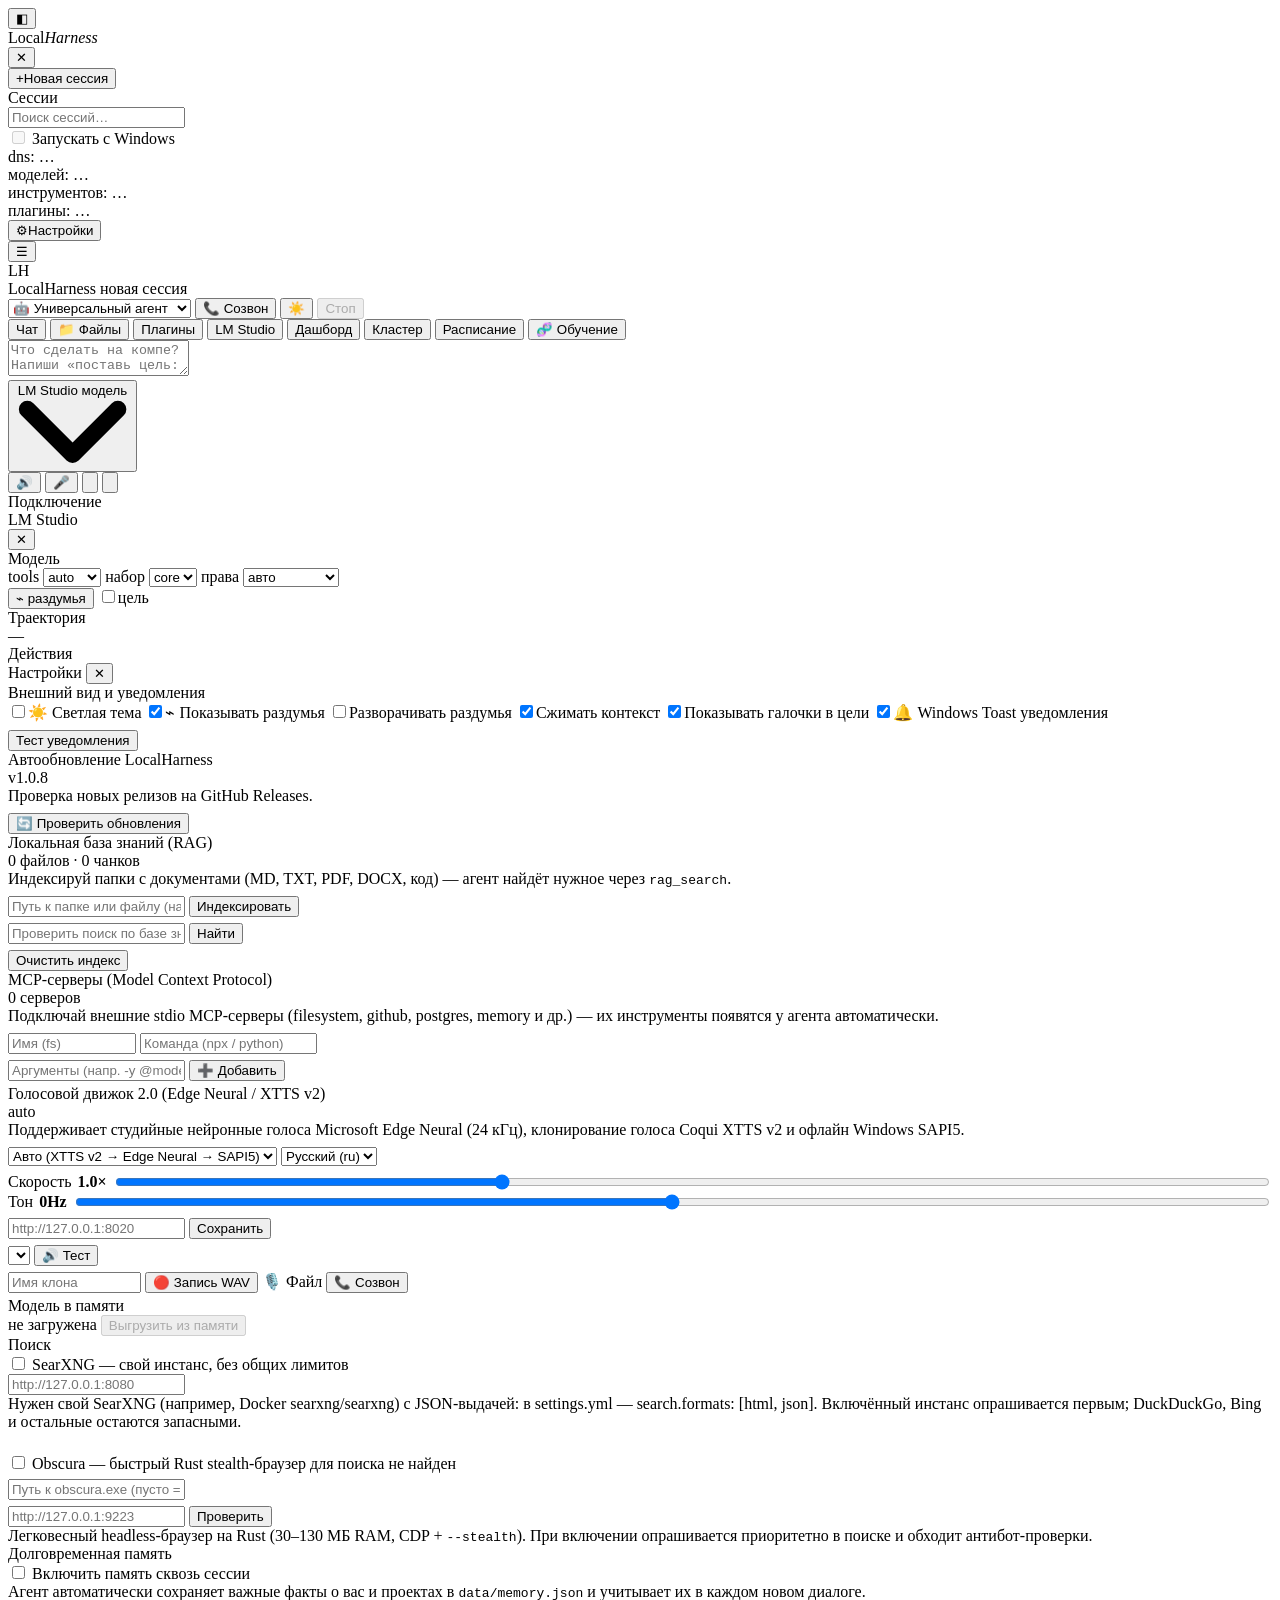
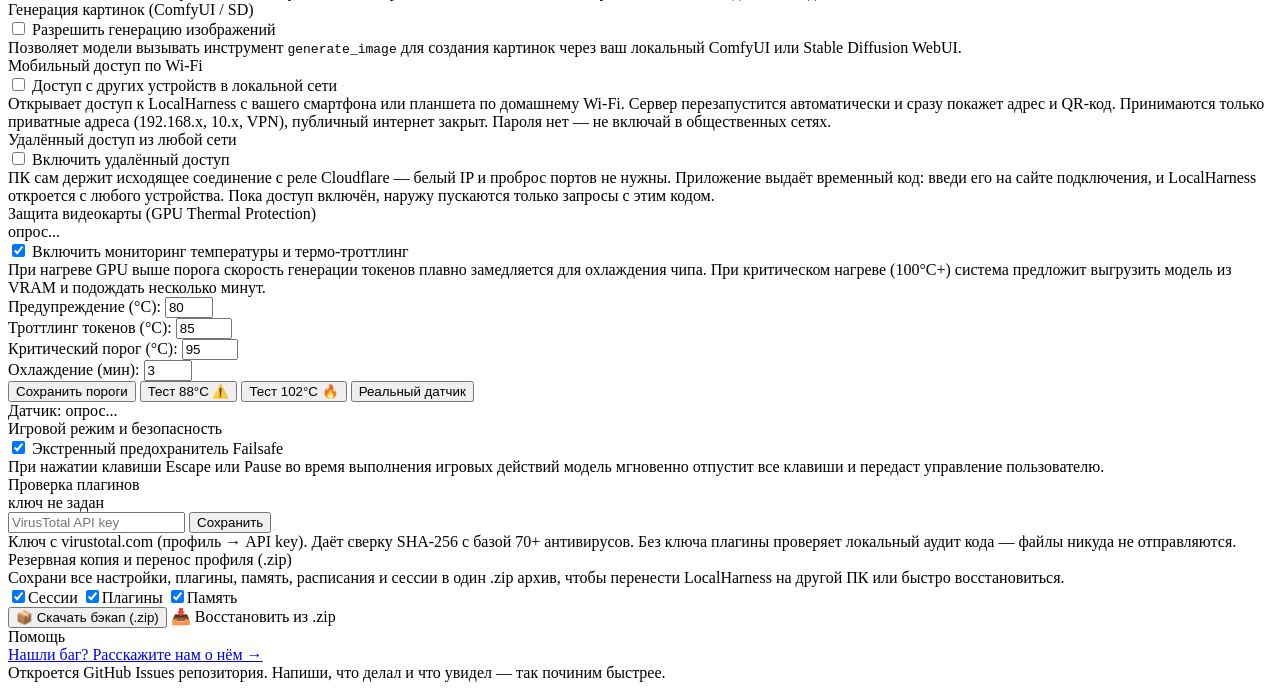
==== commit 7dd4dee7: "release(v1.0.8-beta.1): IDE File Explorer & mobile /files.html, Training 3.2 dataset cleaner & llama" ====
--- a/webui/index.html
+++ b/webui/index.html
@@ -104,6 +104,7 @@
 
     <nav class="views" id="views">
       <button class="view-tab active" id="tabChat" data-view="chat">Чат</button>
+      <button class="view-tab" id="tabFiles" data-view="files">📁 Файлы</button>
       <button class="view-tab" id="tabPlugins" data-view="plugins">Плагины</button>
       <button class="view-tab" id="tabLM" data-view="lm">LM Studio</button>
       <button class="view-tab" id="tabDashboard" data-view="dashboard">Дашборд</button>
@@ -907,13 +908,58 @@
               <option value="Q2_K">Q2_K</option>
             </select>
             <button id="trainQuantBtn" class="primary small-btn" type="button">⚙️ Квантовать</button>
+            <button id="trainBenchGgufBtn" class="ghost small-btn" type="button" title="Замерить реальную скорость генерации tok/s через llama-bench">⚡ Замер tok/s</button>
           </div>
           <div id="trainQuantStatus" class="page-sub" style="margin-top:6px;"></div>
         </div>
       </div>
     </section>
 
+    <section id="viewFiles" class="pageview" hidden>
+      <div class="page-inner files-page">
+        <div class="page-head">
+          <div class="page-head-text">
+            <div class="page-title">📁 Встроенный IDE Редактор</div>
+            <div class="page-sub" id="filesRootLabel">рабочая папка: …</div>
+          </div>
+          <span class="grow"></span>
+          <div class="page-head-tools">
+            <span class="sec-chip" id="filesPairChip" title="Код доступа для мобильного редактора /files.html по Wi-Fi">📱 Wi-Fi: выкл</span>
+            <button id="filesRotateCodeBtn" class="ghost small-btn" type="button" title="Сгенерировать новый одноразовый код сопряжения" hidden>🔄 Новый код</button>
+            <a id="filesOpenMobileLink" class="ghost small-btn" href="/files" target="_blank" rel="noopener">↗ Мобильный вид</a>
+            <button id="filesRefreshBtn" class="ghost small-btn" type="button">Обновить</button>
+          </div>
+        </div>
+
+        <div class="ide-split">
+          <div class="ide-tree-box">
+            <div class="urlrow" style="margin-top:0;">
+              <input type="text" id="filesSearchInput" class="field grow" placeholder="Поиск файла…">
+              <button id="filesNewFileBtn" class="ghost small-btn" type="button" title="Создать файл">+📄</button>
+              <button id="filesNewDirBtn" class="ghost small-btn" type="button" title="Создать папку">+📁</button>
+            </div>
+            <div class="ide-crumbs" id="filesCrumbs">/</div>
+            <div class="ide-list" id="filesList"></div>
+          </div>
+
+          <div class="ide-editor-box">
+            <div class="ide-editor-head">
+              <span class="monospace" id="filesCurrentPath">Выберите файл слева для редактирования</span>
+              <span class="grow"></span>
+              <span class="page-sub" id="filesMetaInfo"></span>
+              <button id="filesAskAiBtn" class="ghost small-btn" type="button" disabled title="Отправить содержимое файла в чат агенту">🤖 В чат</button>
+              <button id="filesIndexRagBtn" class="ghost small-btn" type="button" disabled title="Проиндексировать текущий файл в локальную базу знаний RAG">📚 В RAG</button>
+              <button id="filesDeleteBtn" class="ghost small-btn danger-text" type="button" disabled title="Удалить открытый файл">🗑️</button>
+              <button id="filesSaveBtn" class="primary small-btn" type="button" disabled>💾 Сохранить (Ctrl+S)</button>
+            </div>
+            <textarea id="filesEditorArea" class="ide-textarea" spellcheck="false" placeholder="Откройте любой текстовый файл проекта слева или создайте новый (+📄)…" disabled></textarea>
+          </div>
+        </div>
+      </div>
+    </section>
+
     <footer class="composer">
+      <div id="slashMenu" class="slash-menu" hidden></div>
       <div class="band warn-band" id="approveBand" hidden></div>
       <div class="band goal-band" id="goalBand" hidden>
         <span class="goal-state" id="goalState">цель: не активна</span>
@@ -1420,6 +1466,7 @@
         <div class="call-orb-core" id="callOrbCore">🎙️</div>
       </div>
       <div class="call-state-label" id="callStateLabel">Готов к разговору</div>
+      <div class="call-live-interim" id="callLiveInterim" hidden></div>
       <div class="call-tool-pill" id="callToolPill" hidden></div>
     </div>
     <div class="call-settings-bar">
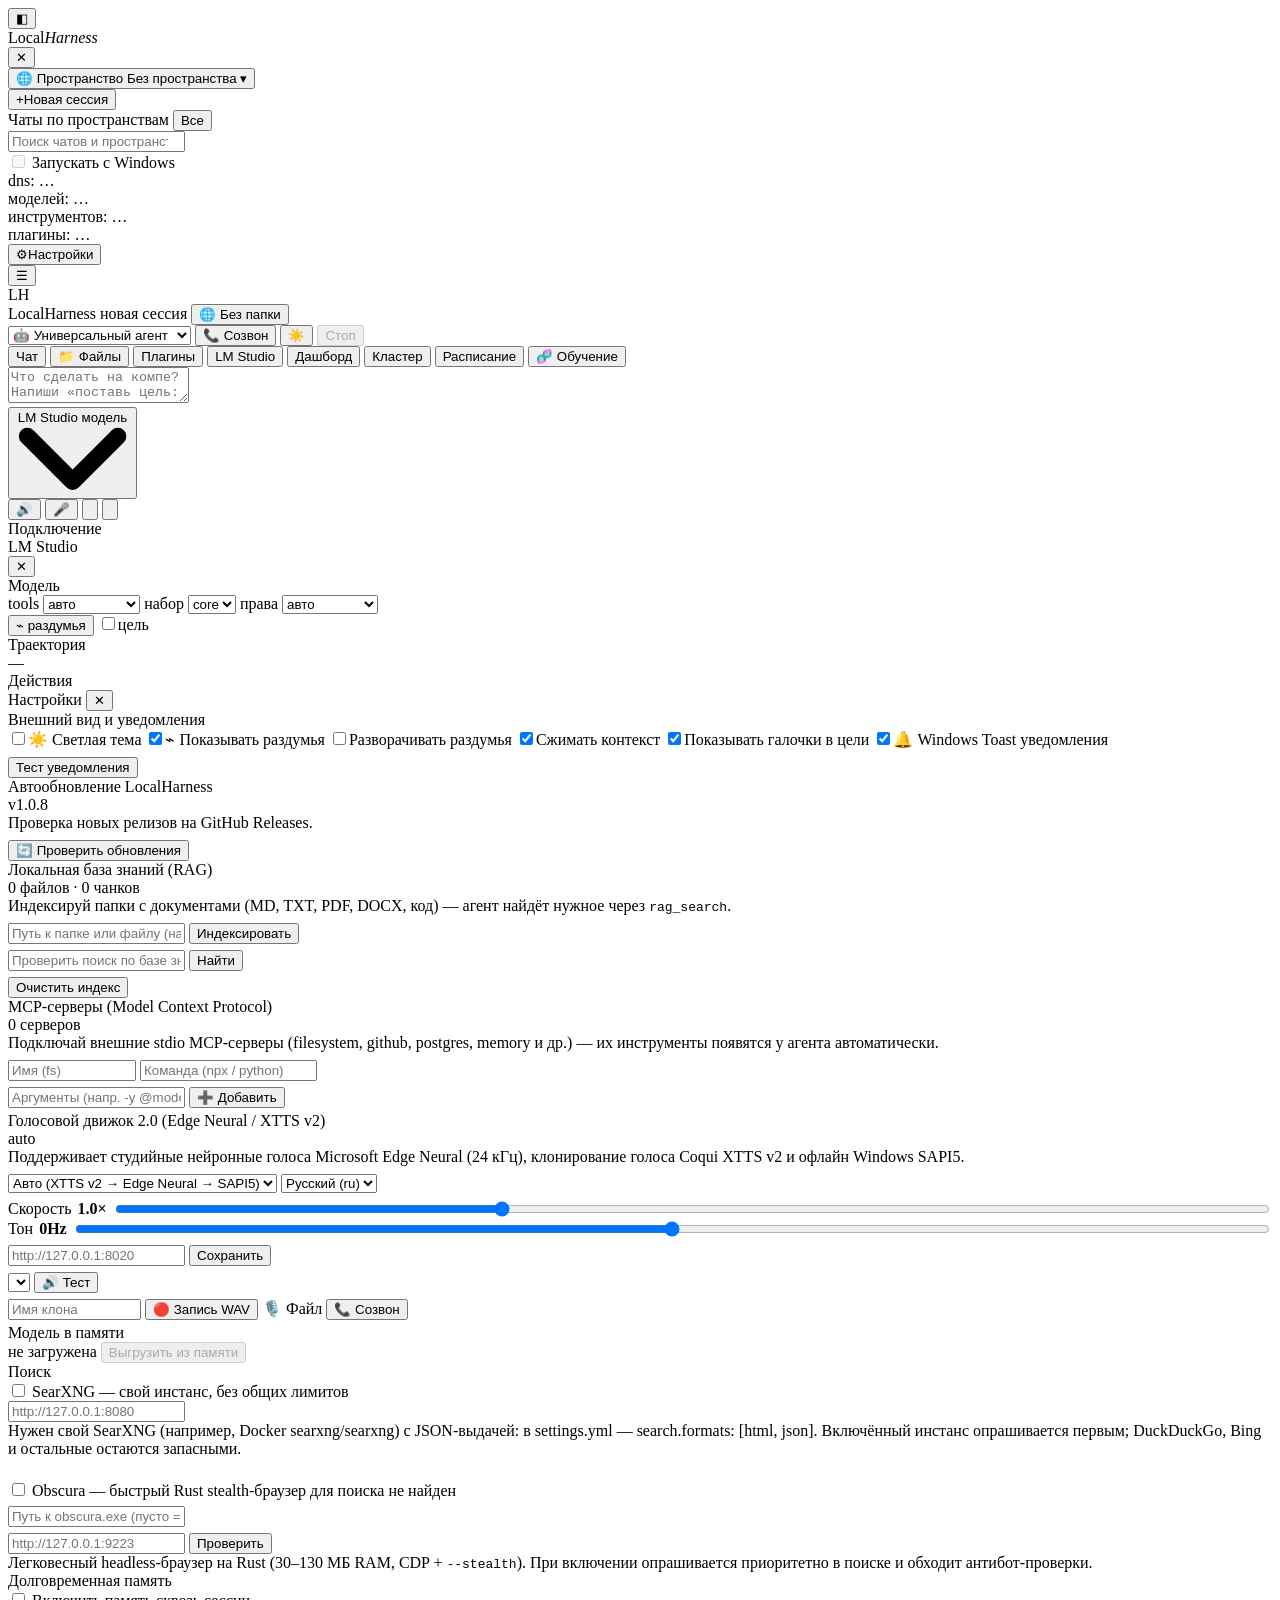
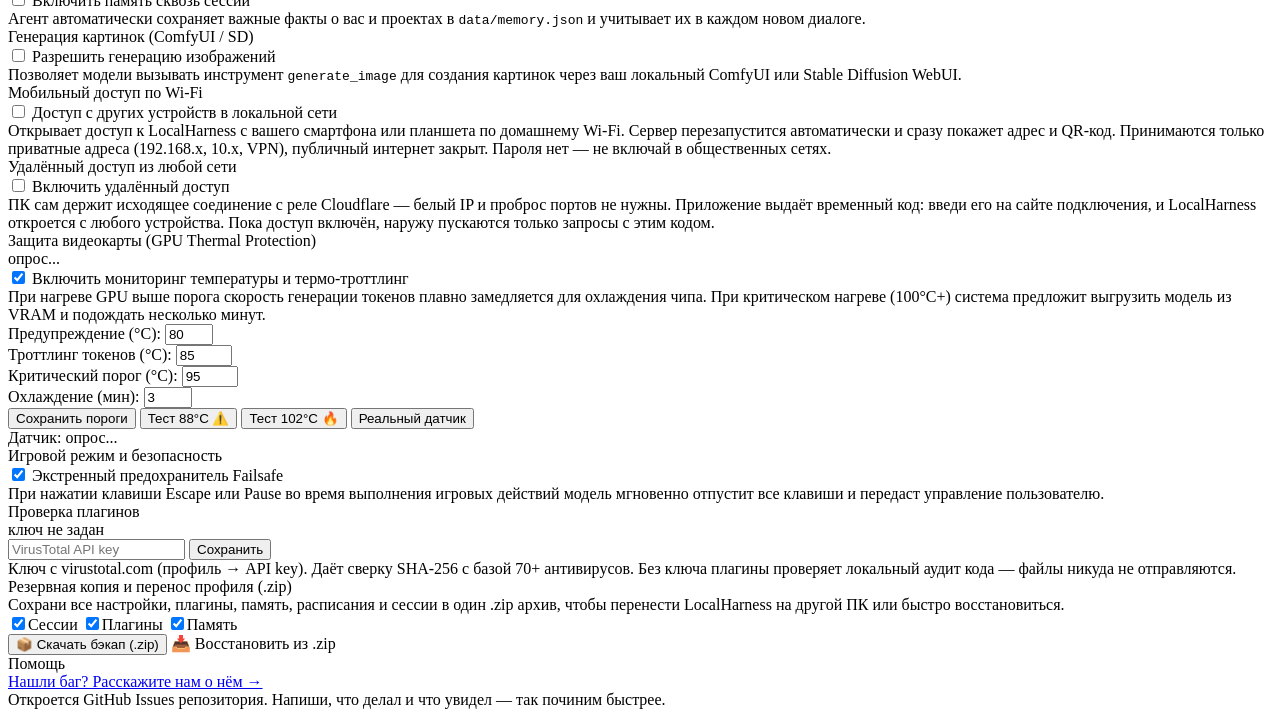
==== commit 5fcae393: "release(v1.0.8): LM Studio Vulkan & Studio Model Loader, Optional Workspaces & Chat Grouping, Goal R" ====
--- a/webui/index.html
+++ b/webui/index.html
@@ -44,9 +44,24 @@
       <span class="dot idle" id="provDot" title="локальный сервер моделей"></span>
       <button id="sideCloseBtn" class="icon mobile-only" type="button" title="Закрыть меню">✕</button>
     </div>
+    <div class="ws-sidebar-box" id="wsSidebarBox">
+      <button id="wsPickerBtn" class="ws-picker-btn" type="button" title="Выбрать рабочее пространство проекта или работать без привязки к папке">
+        <span class="ws-picker-ico" id="wsPickerIco">🌐</span>
+        <span class="ws-picker-text">
+          <span class="ws-picker-kicker">Пространство</span>
+          <span class="ws-picker-name" id="wsPickerName">Без пространства</span>
+        </span>
+        <span class="ws-picker-caret">▾</span>
+      </button>
+      <button id="wsClearQuickBtn" class="ws-clear-btn" type="button" title="Отключить рабочее пространство (общий режим без папки)" hidden>✕</button>
+    </div>
     <button id="newChat" class="new-session"><span class="plus">+</span><span class="text">Новая сессия</span></button>
-    <div class="side-label">Сессии</div>
-    <input id="sessionSearch" class="field session-search" type="search" placeholder="Поиск сессий…" aria-label="Поиск сессий">
+    <div class="side-sessions-head">
+      <span class="side-label">Чаты по пространствам</span>
+      <span class="grow"></span>
+      <button id="wsFilterToggleBtn" class="ws-filter-btn" type="button" title="Переключить показ: все пространства или только активное">Все</button>
+    </div>
+    <input id="sessionSearch" class="field session-search" type="search" placeholder="Поиск чатов и пространств…" aria-label="Поиск сессий">
     <div id="sessions" class="sessions"></div>
     <div class="side-foot">
       <label class="autostart-label"><input id="autostart" type="checkbox" disabled> Запускать с Windows</label>
@@ -66,6 +81,7 @@
       <div class="head-titles">
         <span class="head-kicker mobile-only">LocalHarness</span>
         <span class="head-title" id="sessionTitle">новая сессия</span>
+        <button id="headWorkspaceChip" class="head-ws-chip" type="button" title="Рабочее пространство этого чата (нажми для смены или отключения)">🌐 Без папки</button>
       </div>
       <span class="grow"></span>
       <select id="personaSelect" class="compact persona-select" title="Роль / Персона агента" aria-label="Персона агента">
@@ -356,10 +372,25 @@
             <div class="page-sub" id="lmBase">сервер: …</div>
           </div>
           <span class="grow"></span>
+          <button id="lmsOpenLoaderTopBtn" class="primary small-btn" type="button" title="Открыть окно тонкой загрузки модели как в LM Studio">⚙️ Загрузить модель…</button>
           <button id="lmsUnloadAll" class="ghost" title="Выгрузить все модели из памяти LM Studio">выгрузить всё</button>
           <button id="lmsWake" class="ghost">разбудить сервер</button>
           <button id="lmsRefresh" class="ghost">обновить</button>
         </div>
+
+        <section class="plate lms-runtime-plate" id="lmRuntimePlate">
+          <div class="plate-title-row">
+            <div>
+              <div class="plate-title">🌋 Движок ускорения LM Studio (Vulkan / CUDA / ROCm / CPU)</div>
+              <div class="page-sub" id="lmRuntimeSub">Vulkan даёт стабильное GPU-ускорение на новых видеокартах NVIDIA RTX 50xx (Blackwell), AMD Radeon и Intel Arc.</div>
+            </div>
+            <span class="grow"></span>
+            <span class="sec-chip ok" id="lmRuntimeActiveChip">опрос…</span>
+            <button id="lmInstallVulkanBtn" class="ghost small-btn" type="button" title="Скачать или обновить официальный движок llama.cpp Vulkan для LM Studio">⬇️ Скачать / Обновить Vulkan</button>
+          </div>
+          <div id="lmRuntimesList" class="lms-runtime-grid"></div>
+        </section>
+
         <div class="plug-grid two">
           <section class="plate">
             <div class="plate-title-row">
@@ -372,10 +403,35 @@
             <div class="plate-title">На диске</div>
             <div id="lmDisk" class="cardlist"></div>
             <div class="lm-options">
-              <label>Контекст LM Studio <input id="lmContext" class="small-field" type="number" min="512" max="262144" step="512" title="512–262144 токенов; не больше реального контекста модели"></label>
+              <label>Окно контекста (токенов) <input id="lmContext" class="small-field" type="number" min="512" max="262144" step="1" title="512–262144 токенов; любое число до максимума модели"></label>
+              <label>GPU Offload
+                <select id="lmGpuQuick" class="compact" title="Выгрузка слоёв модели в видеопамять">
+                  <option value="max">Max (100% GPU)</option>
+                  <option value="0.75">75% GPU</option>
+                  <option value="0.5">50% GPU</option>
+                  <option value="0.25">25% GPU</option>
+                  <option value="off">Off (только CPU)</option>
+                </select>
+              </label>
+              <label>KV-кэш
+                <select id="lmKvQuick" class="compact" title="Квантование K/V кэша контекста">
+                  <option value="f16">FP16</option>
+                  <option value="q8_0">Q8_0 (-45% VRAM)</option>
+                  <option value="q4_0">Q4_0 (-70% VRAM)</option>
+                </select>
+              </label>
               <label>TTL, сек <input id="lmTtl" class="small-field" type="number" min="0" step="60" placeholder="0 = выкл."></label>
             </div>
-            <div class="page-sub">Контекст: 512–262144 токенов, кратно 512. Больше реального контекста модели выставлять нельзя — LM Studio откажет или загрузит модель не влезающей в память.</div>
+            <div class="lms-ctx-chips" id="lmPageCtxChips">
+              <span class="page-sub" style="margin-right:4px;">Быстрый контекст:</span>
+              <button type="button" class="ctx-preset-pill" data-ctx="4096">4K</button>
+              <button type="button" class="ctx-preset-pill" data-ctx="8192">8K</button>
+              <button type="button" class="ctx-preset-pill" data-ctx="16384">16K</button>
+              <button type="button" class="ctx-preset-pill" data-ctx="32768">32K</button>
+              <button type="button" class="ctx-preset-pill" data-ctx="65536">64K</button>
+              <button type="button" class="ctx-preset-pill" data-ctx="131072">128K</button>
+            </div>
+            <div class="page-sub">Нажми «⚙️ Загрузить…» на любой карточке модели для выбора точного ползунка контекста, GPU Offload, Flash Attention и расчёта памяти как в LM Studio.</div>
             <div class="urlrow">
               <input type="text" id="lmQuery" class="field grow" placeholder="Поиск и скачивание GGUF модели (напр. qwen2.5-7b-instruct)">
               <button id="lmDownload" class="primary">Скачать</button>
@@ -1004,14 +1060,32 @@
           <button id="modelMenuClose" class="icon" type="button" title="Закрыть">✕</button>
         </div>
         <div class="mm-providers" id="mmProviders" role="tablist" aria-label="Провайдер"></div>
+        <div class="mm-lms-bar" id="mmLmsBar" hidden>
+          <div class="mm-lms-row">
+            <span class="mm-lms-engine" id="mmLmsEngineChip" title="Активный движок LM Studio">🌋 Vulkan</span>
+            <span class="grow"></span>
+            <label class="mm-lms-ctx-lbl" title="Окно контекста модели">Контекст:
+              <select id="mmQuickCtx" class="compact mm-ctx-select">
+                <option value="2048">2K (2 048)</option>
+                <option value="4096">4K (4 096)</option>
+                <option value="8192">8K (8 192)</option>
+                <option value="16384">16K (16 384)</option>
+                <option value="32768">32K (32 768)</option>
+                <option value="65536">64K (65 536)</option>
+                <option value="131072">128K (131 072)</option>
+              </select>
+            </label>
+            <button id="mmOpenLoaderBtn" class="ghost small-btn mm-loader-btn" type="button" title="Открыть окно загрузки модели как в LM Studio (ползунок контекста, GPU Offload, Vulkan, KV-кэш)">⚙️ Загрузить…</button>
+          </div>
+        </div>
         <div class="mm-label">Модель</div>
         <div class="mm-models" id="mmModels"></div>
         <div class="mm-grid">
           <label class="mm-field"><span>tools</span>
-            <select id="protocol" class="compact" title="Как модель вызывает инструменты">
-              <option value="auto">auto</option>
+            <select id="protocol" class="compact" title="Режим вызова инструментов: Авто, Native API или универсальный текстовый режим для любых моделей без tool_use">
+              <option value="auto">авто</option>
               <option value="native">native</option>
-              <option value="json">json</option>
+              <option value="json">без tool_use</option>
             </select>
           </label>
           <label class="mm-field"><span>набор</span>
@@ -1512,6 +1586,181 @@
     </div>
   </div>
 </dialog>
+
+<dialog id="lmsLoadDialog" class="code-modal lms-load-modal" aria-label="Настройка и загрузка модели LM Studio">
+  <div class="modal-head">
+    <div class="modal-head-text">
+      <span class="modal-title" id="lmsLoadModalTitle">⚡ Загрузка модели в LM Studio</span>
+      <span class="modal-meta" id="lmsLoadModalMeta">Настройка окна контекста, GPU Offload и движка Vulkan</span>
+    </div>
+    <span class="grow"></span>
+    <button id="lmsLoadCloseBtn" class="icon" type="button" title="Закрыть">✕</button>
+  </div>
+  <div class="modal-body lms-load-body">
+    <div class="lms-load-row two-col">
+      <div class="field-group">
+        <label class="field-label" for="lmsLoadModelSelect">Модель на диске:</label>
+        <select id="lmsLoadModelSelect" class="field"></select>
+      </div>
+      <div class="field-group">
+        <label class="field-label" for="lmsLoadRuntimeSelect">Движок ускорения (Runtime):</label>
+        <select id="lmsLoadRuntimeSelect" class="field"></select>
+      </div>
+    </div>
+
+    <div class="lms-slider-card">
+      <div class="lms-slider-head">
+        <span class="lms-slider-title">Длина контекста (Context Length)</span>
+        <div class="lms-slider-right">
+          <input type="number" id="lmsLoadCtxInput" class="field small-field lms-num-input" min="512" max="262144" step="1" value="16384">
+          <span class="lms-slider-max" id="lmsLoadCtxMaxLabel">/ 32 768 ток.</span>
+        </div>
+      </div>
+      <input type="range" id="lmsLoadCtxRange" class="lms-range" min="512" max="32768" step="256" value="16384">
+      <div class="lms-ctx-chips" id="lmsLoadCtxPresets">
+        <button type="button" class="ctx-preset-pill" data-ctx="2048">2K</button>
+        <button type="button" class="ctx-preset-pill" data-ctx="4096">4K</button>
+        <button type="button" class="ctx-preset-pill" data-ctx="8192">8K</button>
+        <button type="button" class="ctx-preset-pill" data-ctx="16384">16K</button>
+        <button type="button" class="ctx-preset-pill" data-ctx="32768">32K</button>
+        <button type="button" class="ctx-preset-pill" data-ctx="65536">64K</button>
+        <button type="button" class="ctx-preset-pill" data-ctx="131072">128K</button>
+        <button type="button" class="ctx-preset-pill" data-ctx="max">Max</button>
+      </div>
+    </div>
+
+    <div class="lms-slider-card">
+      <div class="lms-slider-head">
+        <span class="lms-slider-title">Выгрузка слоёв на видеокарту (GPU Offload)</span>
+        <span class="lms-gpu-badge" id="lmsLoadGpuLabel">Max (100% слоёв в VRAM)</span>
+      </div>
+      <input type="range" id="lmsLoadGpuRange" class="lms-range" min="0" max="100" step="5" value="100">
+      <div class="lms-ctx-chips" id="lmsLoadGpuPresets">
+        <button type="button" class="ctx-preset-pill" data-gpu="0">Off (только CPU)</button>
+        <button type="button" class="ctx-preset-pill" data-gpu="25">25%</button>
+        <button type="button" class="ctx-preset-pill" data-gpu="50">50%</button>
+        <button type="button" class="ctx-preset-pill" data-gpu="75">75%</button>
+        <button type="button" class="ctx-preset-pill active" data-gpu="100">Max (100% GPU)</button>
+      </div>
+    </div>
+
+    <div class="lms-adv-grid">
+      <div class="field-group">
+        <label class="field-label" for="lmsLoadKvSelect">Квантование KV-кэша:</label>
+        <select id="lmsLoadKvSelect" class="field compact">
+          <option value="f16">FP16 (стандарт)</option>
+          <option value="q8_0">Q8_0 (-45% памяти KV)</option>
+          <option value="q4_0">Q4_0 (-70% памяти KV)</option>
+        </select>
+      </div>
+      <div class="field-group">
+        <label class="field-label" for="lmsLoadParallelInput">Параллельные слоты (--parallel):</label>
+        <input type="number" id="lmsLoadParallelInput" class="field compact" min="1" max="16" step="1" value="1">
+      </div>
+      <div class="field-group">
+        <label class="field-label" for="lmsLoadTtlInput">Автовыгрузка TTL (сек, 0 = выкл):</label>
+        <input type="number" id="lmsLoadTtlInput" class="field compact" min="0" step="60" value="0">
+      </div>
+    </div>
+
+    <div class="lms-check-row">
+      <label class="check-pill">
+        <input type="checkbox" id="lmsLoadFlashCheck" checked>
+        <span>⚡ Flash Attention (ускоряет длинный контекст и снижает расход VRAM)</span>
+      </label>
+      <label class="check-pill">
+        <input type="checkbox" id="lmsLoadSyncChatCheck" checked>
+        <span>💬 Сделать активной моделью чата и синхронизировать лимит контекста</span>
+      </label>
+    </div>
+
+    <div class="lms-est-panel" id="lmsLoadEstPanel">
+      <div class="lms-est-top">
+        <span class="lms-est-verdict" id="lmsLoadEstVerdict">Оценка памяти…</span>
+        <span class="grow"></span>
+        <button type="button" id="lmsLoadPreciseBtn" class="ghost small-btn" title="Запросить точный расчёт памяти напрямую у движка lms (--estimate-only)">🔍 Точный расчёт LM Studio</button>
+      </div>
+      <div class="lms-est-bar-bg">
+        <div class="lms-est-bar-fill" id="lmsLoadEstBar" style="width: 35%;"></div>
+      </div>
+      <div class="lms-est-stats" id="lmsLoadEstStats">VRAM: — · Всего памяти: — · Скорость: —</div>
+    </div>
+
+    <pre id="lmsLoadLiveLog" class="joblog" hidden></pre>
+  </div>
+  <div class="modal-foot">
+    <button type="button" id="lmsLoadCancelBtn" class="ghost">Отмена</button>
+    <span class="grow"></span>
+    <button type="button" id="lmsLoadSubmitBtn" class="primary">🚀 Загрузить модель в память</button>
+  </div>
+</dialog>
+
+<dialog id="reviewChangesDialog" class="code-modal review-changes-modal" aria-label="Обзор изменений и итогов цели">
+  <div class="modal-head">
+    <div class="modal-head-text">
+      <span class="modal-title" id="reviewModalTitle">📄 Обзор изменений (Review)</span>
+      <span class="modal-meta" id="reviewModalMeta">Изменённые файлы и итог выполнения</span>
+    </div>
+    <span class="grow"></span>
+    <span class="review-stat-chip" id="reviewModalStatChip"></span>
+    <button id="reviewModalCloseBtn" class="icon" type="button" title="Закрыть">✕</button>
+  </div>
+  <div class="modal-body review-modal-body">
+    <div id="reviewGoalSummaryBox" class="review-goal-box" hidden></div>
+    <div id="reviewFilesLayout" class="review-files-layout">
+      <div class="review-file-list" id="reviewFileList"></div>
+      <div class="review-diff-pane">
+        <div class="review-diff-head">
+          <span class="review-diff-fname" id="reviewDiffFname">Выберите файл</span>
+          <span class="grow"></span>
+          <button type="button" id="reviewOpenInIdeBtn" class="ghost small-btn" hidden>📁 Открыть во вкладке «Файлы»</button>
+        </div>
+        <div class="review-diff-code" id="reviewDiffCode"></div>
+      </div>
+    </div>
+  </div>
+</dialog>
+
+<dialog id="workspaceDialog" class="code-modal ws-modal" aria-label="Выбор рабочего пространства">
+  <div class="modal-head">
+    <div class="modal-head-text">
+      <span class="modal-title" id="wsModalTitle">📁 Рабочие пространства</span>
+      <span class="modal-meta" id="wsModalMeta">Выбор папки проекта по желанию — чаты группируются по пространствам</span>
+    </div>
+    <span class="grow"></span>
+    <button id="wsModalCloseBtn" class="icon" type="button" title="Закрыть">✕</button>
+  </div>
+  <div class="modal-body ws-modal-body">
+    <button id="wsChooseNoneBtn" class="ws-none-card" type="button">
+      <span class="ws-none-ico">🌐</span>
+      <div class="ws-none-info">
+        <div class="ws-none-title">Без рабочего пространства (по желанию)</div>
+        <div class="ws-none-sub">Свободный режим для любых вопросов и задач на ПК без привязки к папке проекта</div>
+      </div>
+      <span class="ws-none-badge" id="wsNoneActiveBadge">Выбрать</span>
+    </button>
+
+    <div class="ws-section-label">Сохранённые рабочие пространства</div>
+    <div id="wsSavedList" class="ws-saved-list"></div>
+
+    <div class="ws-add-card">
+      <div class="ws-section-label">Открыть или добавить папку проекта</div>
+      <div class="urlrow">
+        <input type="text" id="wsPathInput" class="field grow" placeholder="C:\Projects\MyApp — путь к папке на диске">
+        <button type="button" id="wsBrowseBtn" class="ghost" title="Выбрать папку через стандартное окно Windows">📂 Обзор…</button>
+      </div>
+      <div class="ws-add-meta-row">
+        <input type="text" id="wsNameInput" class="field grow" placeholder="Название пространства (необязательно, по умолчанию имя папки)">
+        <label class="check-pill">
+          <input type="checkbox" id="wsCreateDirCheck">
+          <span>Создать папку, если нет</span>
+        </label>
+        <button type="button" id="wsAddSelectBtn" class="primary">➕ Выбрать пространство</button>
+      </div>
+    </div>
+  </div>
+</dialog>
+
 <script src="/app.js"></script>
 </body>
 </html>
